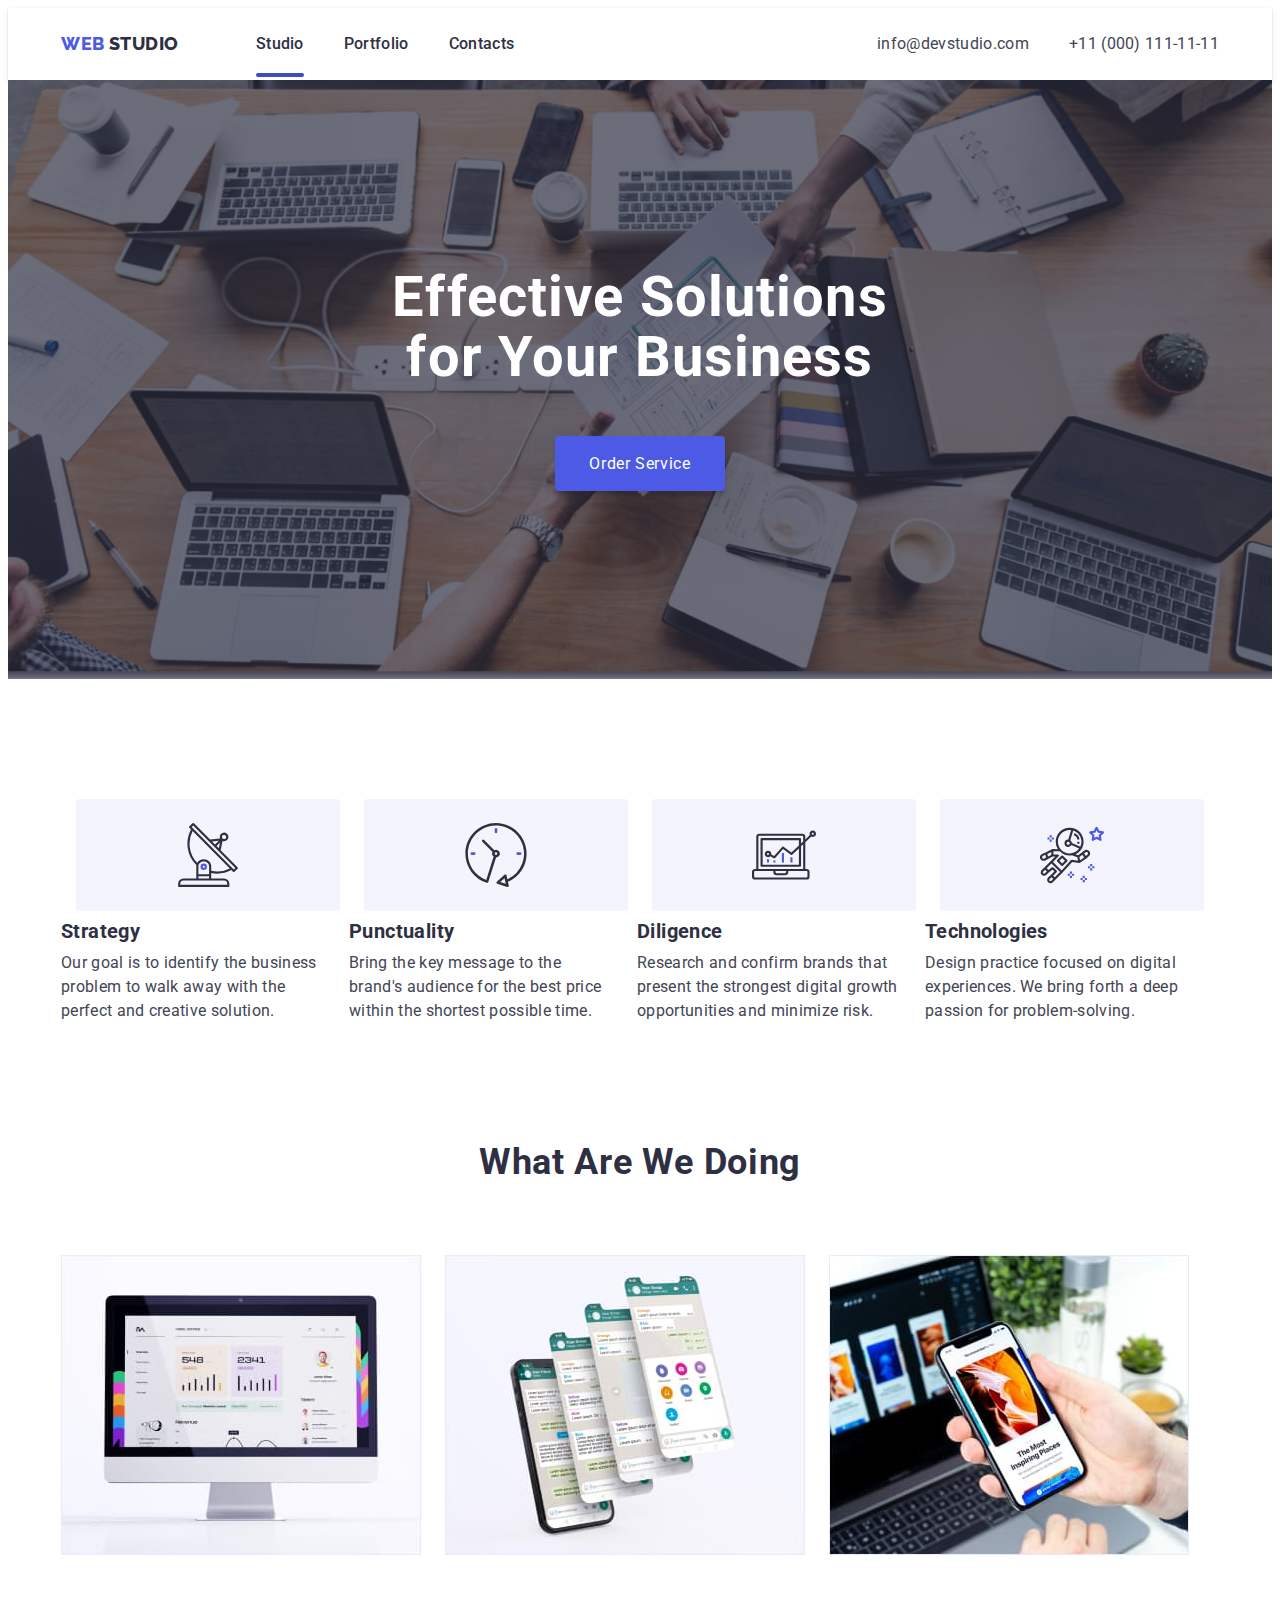
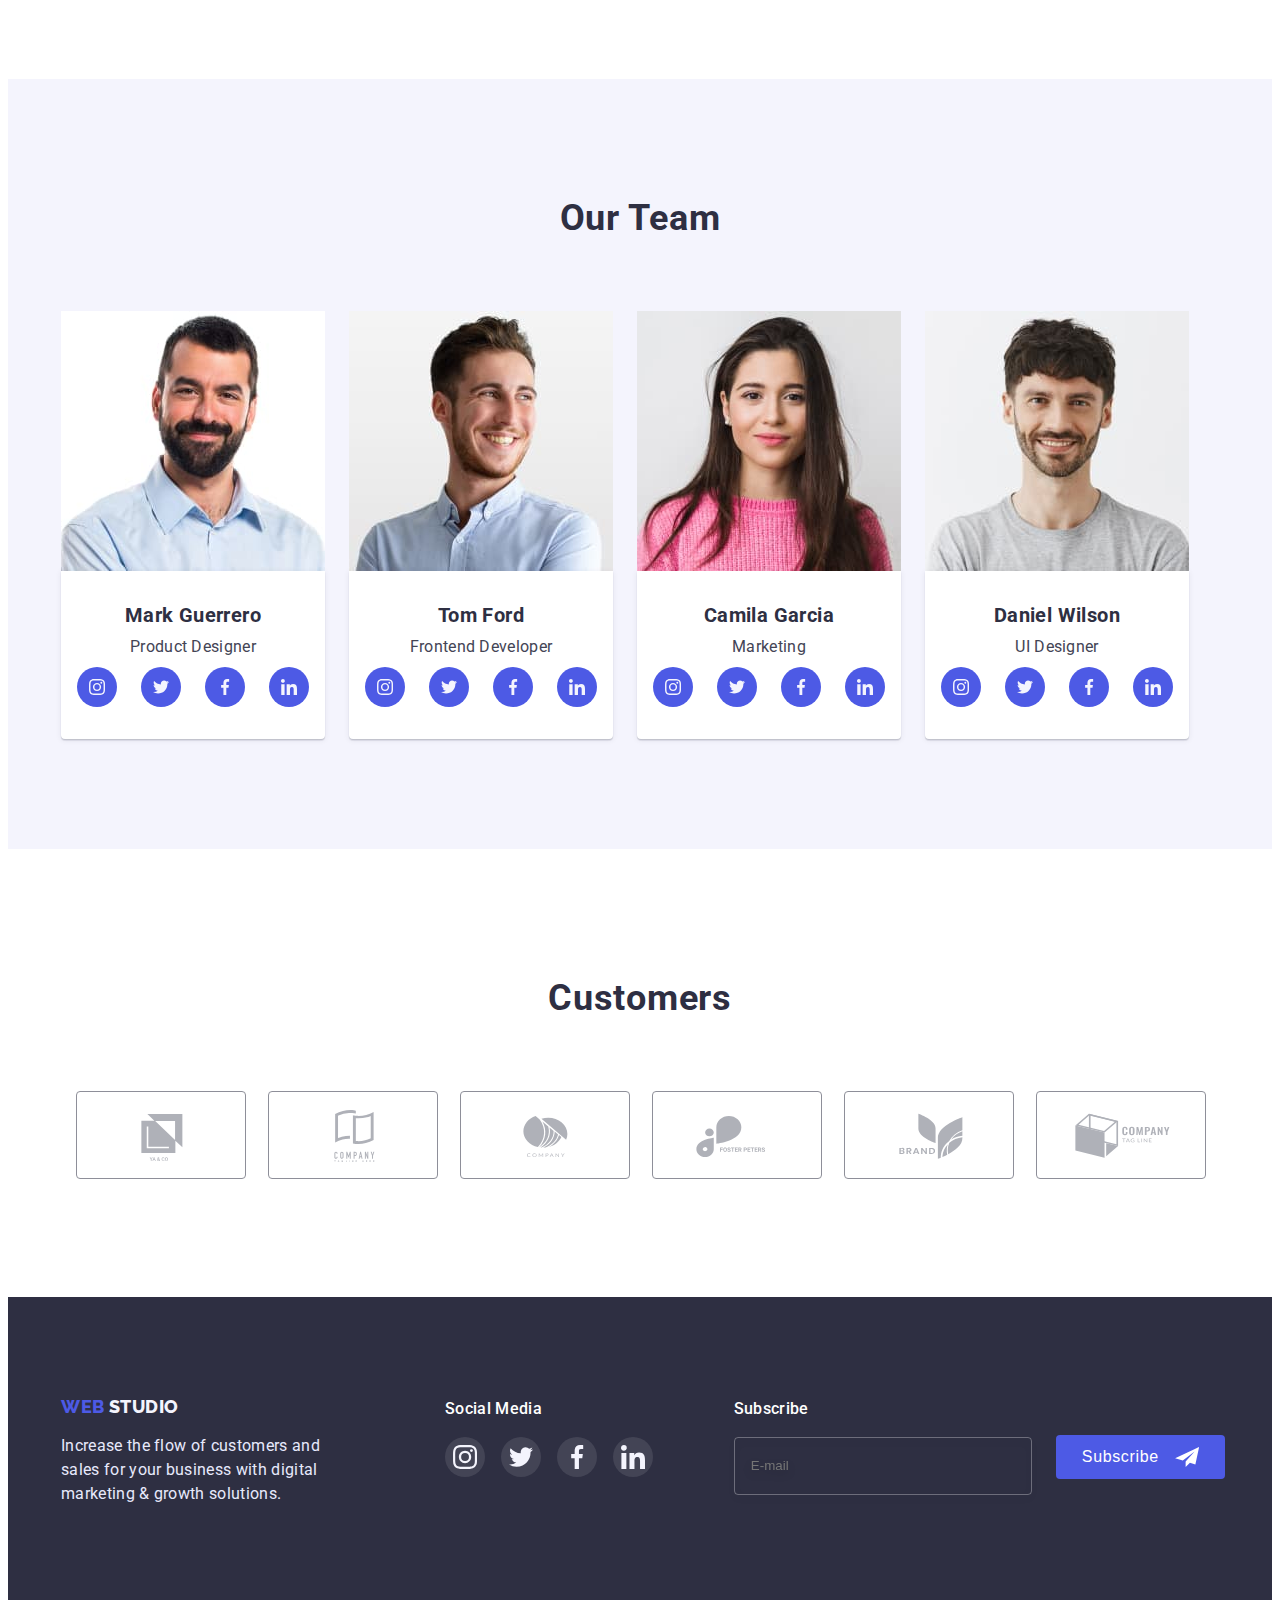
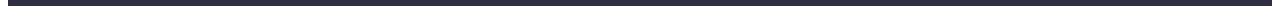
==== index.html @ cca8b46d "Push of files of previous project" ====
<!DOCTYPE html>
<html lang="en">
  <head>
    <meta charset="UTF-8" />
    <meta http-equiv="X-UA-Compatible" content="IE=edge" />
    <meta name="viewport" content="width=device-width, initial-scale=1.0" />
    <title>WebStudio</title>
    <link rel="preconnect" href="https://fonts.googleapis.com" />
    <link rel="preconnect" href="https://fonts.gstatic.com" crossorigin />
    <link
      href="https://fonts.googleapis.com/css2?family=Raleway:wght@800&family=Roboto:wght@400;500;700;900&display=swap"
      rel="stylesheet"
    />
    <link
      rel="stylesheet"
      href="https://cdnjs.cloudflare.com/ajax/libs/modern-normalize/1.1.0/modern-normalize.min.css"
      integrity="sha512-wpPYUAdjBVSE4KJnH1VR1HeZfpl1ub8YT/NKx4PuQ5NmX2tKuGu6U/JRp5y+Y8XG2tV+wKQpNHVUX03MfMFn9Q=="
      crossorigin="anonymous"
      referrerpolicy="no-referrer"
    />
    <link rel="stylesheet" href="./css/styles.css" />
  </head>

  <body>
    <!--Header-->

    <header class="header">
      <div class="container header-container">
        <a class="header-logo logo" href="./index.html">
          <span class="navigation-logo-1">Web</span>
          <span class="navigation-logo-2">Studio</span>
        </a>
        <nav class="header-list">
          <ul class="navigation">
            <li class="navigation-item">
              <a class="navigation-link link active" href="./index.html"
                >Studio</a
              >
            </li>
            <li class="navigation-item">
              <a class="navigation-link link" href="./portfolio.html"
                >Portfolio</a
              >
            </li>
            <li class="navigation-item">
              <a class="navigation-link link" href="">Contacts</a>
            </li>
          </ul>
        </nav>
        <ul class="contacts">
          <li class="contact-item">
            <a class="mail-link link" href="mailto:info@devstudio.com">
              info@devstudio.com</a
            >
          </li>
          <li class="contact-item">
            <a class="tel-link link" href="tel:+11(000)111-11-11">
              +11 (000) 111-11-11</a
            >
          </li>
        </ul>
      </div>
    </header>

    <main class="main">
      <!--Title-->

      <section class="first-section">
        <div class="container first-section-container">
          <h1 class="first-title">Effective Solutions for Your Business</h1>
          <button type="button" class="button-order" data-modal-open>
            Order Service
          </button>
        </div>
      </section>

      <!--Features-->

      <section class="second-section">
        <div class="container">
          <ul class="goals-icons-list">
            <li class="goals-icons-item">
              <span class="goals-icon-link"
                ><svg class="goals-icon" width="64" height="64">
                  <use href="./images/icons.svg#icon-antenna-1"></use></svg
              ></span>
            </li>
            <li class="goals-icons-item">
              <span class="goals-icon-link"
                ><svg class="goals-icon" width="64" height="64">
                  <use href="./images/icons.svg#icon-clock-1"></use></svg
              ></span>
            </li>
            <li class="goals-icons-item">
              <span class="goals-icon-link"
                ><svg class="goals-icon" width="64" height="64">
                  <use href="./images/icons.svg#icon-diagram-1"></use></svg
              ></span>
            </li>
            <li class="goals-icons-item">
              <span class="goals-icon-link"
                ><svg class="goals-icon" width="64" height="64">
                  <use href="./images/icons.svg#icon-astronaut-1"></use></svg
              ></span>
            </li>
          </ul>
          <ul class="goals-main-list">
            <li class="goals-items">
              <h3 class="third-title goals-title">Strategy</h3>
              <p class="features-paragraphs">
                Our goal is to identify the business problem to walk away with
                the perfect and creative solution.
              </p>
            </li>
            <li class="goals-items">
              <h3 class="third-title goals-title">Punctuality</h3>
              <p class="features-paragraphs">
                Bring the key message to the brand's audience for the best price
                within the shortest possible time.
              </p>
            </li>
            <li class="goals-items">
              <h3 class="third-title goals-title">Diligence</h3>
              <p class="features-paragraphs">
                Research and confirm brands that present the strongest digital
                growth opportunities and minimize risk.
              </p>
            </li>
            <li class="goals-items">
              <h3 class="third-title goals-title">Technologies</h3>
              <p class="features-paragraphs">
                Design practice focused on digital experiences. We bring forth a
                deep passion for problem-solving.
              </p>
            </li>
          </ul>
        </div>
      </section>

      <section class="third-section">
        <div class="container third-section-container">
          <h2 class="second-title second-title-flex">What are we doing</h2>
          <ul class="studio-services-images">
            <li class="services-images">
              <img
                src="./images/image1_main.jpg"
                alt="PC with some opened content on the screen"
                width="360"
                height="300"
              />
            </li>
            <li class="services-images">
              <img
                src="./images/image2_main.jpg"
                alt="Opened messenger on the phone, present as layers of the app"
                width="360"
                height="300"
              />
            </li>
            <li class="services-images">
              <img
                src="./images/image3_main.jpg"
                alt="Phone in the hand with the opened article"
                width="360"
                height="300"
              />
            </li>
          </ul>
        </div>
      </section>

      <!--Team Members-->

      <section class="thourth-section">
        <div class="container">
          <h2 class="second-title second-title-flex">Our Team</h2>
          <ul class="studio-members-images">
            <li class="team-member">
              <img
                src="./images/image4_main.jpg"
                alt="Mark Guerrero"
                width="264"
                height="260"
              />
              <div class="team-member-container">
                <h3 class="third-title third-title-main">Mark Guerrero</h3>
                <p class="members-paragraphs">Product Designer</p>
                <ul class="team-soc-list list">
                  <li class="team-soc-item">
                    <a
                      href="https://www.instagram.com/"
                      target="_blank"
                      class="team-soc-link link"
                    >
                      <svg class="team-soc-icon" width="16px" height="16px">
                        <use href="./images/icons.svg#icon-instagram-2"></use>
                      </svg>
                    </a>
                  </li>
                  <li class="team-soc-item">
                    <a
                      href="https://twitter.com/"
                      target="_blank"
                      class="team-soc-link link"
                    >
                      <svg class="team-soc-icon" width="16px" height="16px">
                        <use href="./images/icons.svg#icon-twitter-1"></use>
                      </svg>
                    </a>
                  </li>
                  <li class="team-soc-item">
                    <a
                      href="https://facebook.com/"
                      target="_blank"
                      class="team-soc-link link"
                    >
                      <svg class="team-soc-icon" width="16px" height="16px">
                        <use href="./images/icons.svg#icon-facebook-1"></use>
                      </svg>
                    </a>
                  </li>
                  <li class="team-soc-item">
                    <a
                      href="https://www.linkedin.com/"
                      target="_blank"
                      class="team-soc-link link"
                    >
                      <svg class="team-soc-icon" width="16px" height="16px">
                        <use href="./images/icons.svg#icon-linkedin-1"></use>
                      </svg>
                    </a>
                  </li>
                </ul>
              </div>
            </li>
            <li class="team-member">
              <img
                src="./images/image5_main.jpg"
                alt="Tom Ford"
                width="264"
                height="260"
              />
              <div class="team-member-container">
                <h3 class="third-title third-title-main">Tom Ford</h3>
                <p class="members-paragraphs">Frontend Developer</p>
                <ul class="team-soc-list list">
                  <li class="team-soc-item">
                    <a
                      href="https://www.instagram.com/"
                      target="_blank"
                      class="team-soc-link link"
                    >
                      <svg class="team-soc-icon" width="16px" height="16px">
                        <use href="./images/icons.svg#icon-instagram-2"></use>
                      </svg>
                    </a>
                  </li>
                  <li class="team-soc-item">
                    <a
                      href="https://twitter.com/"
                      target="_blank"
                      class="team-soc-link link"
                    >
                      <svg class="team-soc-icon" width="16px" height="16px">
                        <use href="./images/icons.svg#icon-twitter-1"></use>
                      </svg>
                    </a>
                  </li>
                  <li class="team-soc-item">
                    <a
                      href="https://facebook.com/"
                      target="_blank"
                      class="team-soc-link link"
                    >
                      <svg class="team-soc-icon" width="16px" height="16px">
                        <use href="./images/icons.svg#icon-facebook-1"></use>
                      </svg>
                    </a>
                  </li>
                  <li class="team-soc-item">
                    <a
                      href="https://www.linkedin.com/"
                      target="_blank"
                      class="team-soc-link link"
                    >
                      <svg class="team-soc-icon" width="16px" height="16px">
                        <use href="./images/icons.svg#icon-linkedin-1"></use>
                      </svg>
                    </a>
                  </li>
                </ul>
              </div>
            </li>
            <li class="team-member">
              <img
                src="./images/image6_main.jpg"
                alt="Camila Garcia"
                width="264"
                height="260"
              />
              <div class="team-member-container">
                <h3 class="third-title third-title-main">Camila Garcia</h3>
                <p class="members-paragraphs">Marketing</p>
                <ul class="team-soc-list list">
                  <li class="team-soc-item">
                    <a
                      href="https://www.instagram.com/"
                      target="_blank"
                      class="team-soc-link link"
                    >
                      <svg class="team-soc-icon" width="16px" height="16px">
                        <use href="./images/icons.svg#icon-instagram-2"></use>
                      </svg>
                    </a>
                  </li>
                  <li class="team-soc-item">
                    <a
                      href="https://twitter.com/"
                      target="_blank"
                      class="team-soc-link link"
                    >
                      <svg class="team-soc-icon" width="16px" height="16px">
                        <use href="./images/icons.svg#icon-twitter-1"></use>
                      </svg>
                    </a>
                  </li>
                  <li class="team-soc-item">
                    <a
                      href="https://facebook.com/"
                      target="_blank"
                      class="team-soc-link link"
                    >
                      <svg class="team-soc-icon" width="16px" height="16px">
                        <use href="./images/icons.svg#icon-facebook-1"></use>
                      </svg>
                    </a>
                  </li>
                  <li class="team-soc-item">
                    <a
                      href="https://www.linkedin.com/"
                      target="_blank"
                      class="team-soc-link link"
                    >
                      <svg class="team-soc-icon" width="16px" height="16px">
                        <use href="./images/icons.svg#icon-linkedin-1"></use>
                      </svg>
                    </a>
                  </li>
                </ul>
              </div>
            </li>
            <li class="team-member">
              <img
                src="./images/image7_main.jpg"
                alt="Daniel Wilson"
                width="264"
                height="260"
              />
              <div class="team-member-container">
                <h3 class="third-title third-title-main">Daniel Wilson</h3>
                <p class="members-paragraphs">UI Designer</p>
                <ul class="team-soc-list list">
                  <li class="team-soc-item">
                    <a
                      href="https://www.instagram.com/"
                      target="_blank"
                      rel="noopener noreferrer"
                      class="team-soc-link link"
                    >
                      <svg class="team-soc-icon" width="16" height="16">
                        <use href="./images/icons.svg#icon-instagram-2"></use>
                      </svg>
                    </a>
                  </li>
                  <li class="team-soc-item">
                    <a
                      href="https://twitter.com/"
                      target="_blank"
                      rel="noopener noreferrer"
                      class="team-soc-link link"
                    >
                      <svg class="team-soc-icon" width="16" height="16">
                        <use href="./images/icons.svg#icon-twitter-1"></use>
                      </svg>
                    </a>
                  </li>
                  <li class="team-soc-item">
                    <a
                      href="https://facebook.com/"
                      target="_blank"
                      rel="noopener noreferrer"
                      class="team-soc-link link"
                    >
                      <svg class="team-soc-icon" width="16" height="16">
                        <use href="./images/icons.svg#icon-facebook-1"></use>
                      </svg>
                    </a>
                  </li>
                  <li class="team-soc-item">
                    <a
                      href="https://www.linkedin.com/"
                      target="_blank"
                      rel="noopener noreferrer"
                      class="team-soc-link link"
                    >
                      <svg class="team-soc-icon" width="16" height="16">
                        <use href="./images/icons.svg#icon-linkedin-1"></use>
                      </svg>
                    </a>
                  </li>
                </ul>
              </div>
            </li>
          </ul>
        </div>
      </section>

      <!-- Customers-->

      <section class="fifth-section">
        <div class="container">
          <h2 class="second-title second-title-flex">Customers</h2>
          <ul class="customers-list list">
            <li class="customers-item">
              <a href="" class="customers-link">
                <svg class="customers-icon" width="104" height="56">
                  <use href="./images/icons.svg#icon-company-logo1"></use>
                </svg>
              </a>
            </li>
            <li class="customers-item">
              <a href="" class="customers-link">
                <svg class="customers-icon" width="104" height="56">
                  <use href="./images/icons.svg#icon-company-logo2"></use></svg
              ></a>
            </li>
            <li class="customers-item">
              <a href="" class="customers-link">
                <svg class="customers-icon" width="104" height="56">
                  <use href="./images/icons.svg#icon-company-logo3"></use></svg
              ></a>
            </li>
            <li class="customers-item">
              <a href="" class="customers-link">
                <svg class="customers-icon" width="104" height="56">
                  <use href="./images/icons.svg#icon-company-logo4"></use></svg
              ></a>
            </li>
            <li class="customers-item">
              <a href="" class="customers-link">
                <svg class="customers-icon" width="104" height="56">
                  <use href="./images/icons.svg#icon-company-logo5"></use></svg
              ></a>
            </li>
            <li class="customers-item">
              <a href="" class="customers-link">
                <svg class="customers-icon" width="104" height="56">
                  <use href="./images/icons.svg#icon-company-logo6"></use></svg
              ></a>
            </li>
          </ul>
        </div>
      </section>
    </main>

    <!-- Footer-->

    <footer class="footer">
      <div class="container wrap-footer">
        <div class="footer-container-1">
          <a class="footer-logo logo" href="./index.html">
            <span class="footer-logo-1">Web</span>
            <span class="footer-logo-2">Studio</span>
          </a>
          <p class="footer-paragraph-1">
            Increase the flow of customers and sales for your business with
            digital marketing & growth solutions.
          </p>
        </div>
        <div class="footer-container-2 wrap-footer">
          <p class="footer-paragraph-2">Social&nbsp;Media</p>
          <ul class="footer-soc-list">
            <li class="footer-soc-item">
              <a
                href="https://www.instagram.com/"
                target="_blank"
                rel="noopener noreferrer"
                class="footer-link"
              >
                <svg class="footer-icon" width="24" height="24">
                  <use href="./images/icons.svg#icon-instagram-2"></use>
                </svg>
              </a>
            </li>
            <li class="footer-soc-item">
              <a
                href="https://twitter.com/"
                target="_blank"
                rel="noopener noreferrer"
                class="footer-link"
              >
                <svg class="footer-icon" width="24" height="24">
                  <use href="./images/icons.svg#icon-twitter-1"></use>
                </svg>
              </a>
            </li>
            <li class="footer-soc-item">
              <a
                href="https://facebook.com/"
                target="_blank"
                rel="noopener noreferrer"
                class="footer-link"
              >
                <svg class="footer-icon" width="24" height="24">
                  <use href="./images/icons.svg#icon-facebook-1"></use>
                </svg>
              </a>
            </li>
            <li class="footer-soc-item">
              <a
                href="https://www.linkedin.com/"
                target="_blank"
                rel="noopener noreferrer"
                class="footer-link"
              >
                <svg class="footer-icon" width="24" height="24">
                  <use href="./images/icons.svg#icon-linkedin-1"></use>
                </svg>
              </a>
            </li>
          </ul>
        </div>

        <div class="footer-3-wrapper">
          <form class="footer-form">
            <div class="footer-container-3">
              <p class="footer-paragraph-3">Subscribe</p>
              <input
                type="email"
                name="footer-user-mail"
                class="footer-input"
                id="footer-user-email"
                placeholder="E-mail"
                required
              />
            </div>
            <button
              type="submit"
              value="footer-user-email"
              class="footer-button"
            >
              <svg class="fotter-button-icon" width="24" height="20">
                <use href="./images/icons.svg#icon-footer-sent-icon"></use>
              </svg>
              Subscribe
            </button>
          </form>
        </div>
      </div>
    </footer>

    <!-- Modal for Order Service-->

    <div class="backdrop is-hidden" data-modal>
      <div class="main-modal">
        <button type="button" class="main-modal-close" data-modal-close>
          <svg class="modal-svg" width="8" height="8">
            <use href="./images/icons.svg#icon-modal-close"></use>
          </svg>
        </button>
        <form class="modal-form">
          <p class="modal-title">
            Leave your contacts and we will call you back
          </p>

          <div class="modal-field">
            <label for="user-name" class="text-input">Name</label>
            <div class="input-wrap">
              <input
                type="text"
                name="user-name"
                class="modal-input"
                id="user-name"
                required
              />
              <svg class="input-icon" width="12" height="12">
                <use href="./images/icons.svg#icon-modal-name"></use>
              </svg>
            </div>
          </div>

          <div class="modal-field">
            <label for="user-phone" class="text-input">Phone</label>
            <div class="input-wrap">
              <input
                type="tel"
                name="user-phone"
                class="modal-input"
                id="user-phone"
                required
              />
              <svg class="input-icon" width="13" height="13">
                <use href="./images/icons.svg#icon-modal-tel"></use>
              </svg>
            </div>
          </div>

          <div class="modal-field">
            <label for="user-email" class="text-input">Email</label>
            <div class="input-wrap">
              <input
                type="email"
                name="user-email"
                class="modal-input"
                id="user-email"
                required
              />
              <svg class="input-icon" width="15" height="12">
                <use href="./images/icons.svg#icon-modal-mail"></use>
              </svg>
            </div>
          </div>

          <div class="modal-field">
            <label for="user-comment" class="text-input">Comment</label>
            <textarea
              class="textarea-input"
              placeholder="Text input"
              id="user-comment"
            ></textarea>
          </div>

          <div class="modal-field-checkbox">
            <input
              type="checkbox"
              name="policy-checkbox"
              class="modal-checkbox"
              id="user-checkbox"
              value="true"
            />
            <label for="user-checkbox" class="checkbox-input"
              ><span class="visual-checkbox">
                <svg class="privacy-checkbox" width="10" height="8">
                  <use href="./images/icons.svg#icon-modal-checkbox"></use>
                </svg>
              </span>
              I accept the terms and conditions of the&nbsp;
              <a href="" class="modal-privacy-policy">Privacy Policy</a></label
            >
          </div>

          <div class="modal-field">
            <button type="submit" class="modal-button">Send</button>
          </div>
        </form>
      </div>
    </div>

    <script src="./js/modal.js"></script>
  </body>
</html>
---- css/styles.css ----
:root {
  --white-color: #fff;
  --body-color: #2e2f42;
  --logo-color-1: #4d5ae5;
  --mail-and-tel-color: #434455;
}
p,
h1,
h2,
h2,
h4,
h5,
h6 {
  margin: 0;
}
ul,
ol,
li {
  margin: 0;
  padding-left: 0;
  list-style-type: none;
}
body {
  font-family: 'Roboto', sans-serif;
  color: var(--body-color);
}

.container {
  width: 1158px;
  padding-left: 15px;
  padding-right: 15px;
  margin: 0 auto;
}

/* Main Page */

.header {
  background: var(--white-color);
  padding-top: 24px;
  padding-bottom: 24px;
  box-shadow: 0px 2px 1px rgba(46, 47, 66, 0.08),
    0px 1px 1px rgba(46, 47, 66, 0.16), 0px 1px 6px rgba(46, 47, 66, 0.08);
}
.header-container {
  display: flex;
  align-items: center;
}
.header-list {
  display: flex;
  margin-right: auto;
}
.navigation {
  display: flex;
  gap: 40px;
}
.contacts {
  display: flex;
  gap: 40px;
}
.header-logo {
  margin-right: 77px;
}
.navigation-logo-1 {
  font-family: 'Raleway';
  font-weight: 800;
  font-size: 18px;
  line-height: 1.33;
  letter-spacing: 0.03em;
  text-transform: uppercase;
  color: var(--logo-color-1);
}
.navigation-logo-2 {
  font-family: 'Raleway';
  font-weight: 800;
  font-size: 18px;
  line-height: 1.33;
  letter-spacing: 0.03em;
  text-transform: uppercase;
  color: var(--body-color);
}
.navigation-item {
  font-weight: 500;
  font-size: 16px;
  line-height: 1.5;
  letter-spacing: 0.02em;
}
.navigation-link {
  color: var(--body-color);
  position: relative;
  transition: 250ms cubic-bezier(0.4, 0, 0.2, 1);
}
.contact-item {
  font-size: 16px;
  line-height: 1.5;
  letter-spacing: 0.02em;
}
.mail-link,
.tel-link {
  color: var(--mail-and-tel-color);
  transition: 250ms cubic-bezier(0.4, 0, 0.2, 1);
}
.navigation-item .navigation-link:focus,
.navigation-item .navigation-link:hover,
.contact-item .mail-link:focus,
.contact-item .mail-link:hover,
.contact-item .tel-link:focus,
.contact-item .tel-link:hover {
  color: var(--logo-color-1);
}
.navigation-link.active::after {
  content: '';
  position: absolute;
  width: 100%;
  height: 4px;
  background-color: #404bbf;
  border-radius: 2px;
  left: 0;
  bottom: -24px;
}
.logo,
.link {
  text-decoration: none;
}
.first-section {
  background: var(--body-color);
  padding-top: 188px;
  padding-bottom: 188px;
  background-image: linear-gradient(
      rgba(46, 47, 66, 0.7),
      rgba(46, 47, 66, 0.7)
    ),
    url(../images/img_main_bg.jpg);
  background-repeat: no-repeat;
  background-position: center;
  background-size: cover;
}
.first-section-container {
  display: flex;
  align-items: center;
  flex-direction: column;
  text-align: center;
}
.first-title {
  font-size: 56px;
  line-height: 1.07;
  letter-spacing: 0.02em;
  color: var(--white-color);
  width: 550px;
  margin-bottom: 48px;
}
.button-order {
  font-family: 'Roboto', sans-serif;
  font-size: 16px;
  line-height: 1.19;
  letter-spacing: 0.04em;
  color: var(--white-color);
  background: var(--logo-color-1);
  border-radius: 4px;
  box-shadow: 0px 4px 4px rgba(0, 0, 0, 0.15);
  border-color: transparent;
  cursor: pointer;
  padding: 16px 32px;
  transition: 250ms cubic-bezier(0.4, 0, 0.2, 1);
}
.button-order:focus,
.button-order:hover {
  background: #404bbf;
  border-radius: 4px;
}
.goals-main-list {
  display: flex;
  align-items: flex-start;
  padding: 0px;
  gap: 24px;
}
.third-title {
  font-size: 20px;
  line-height: 1.2;
  letter-spacing: 0.02em;
  color: var(--body-color);
}
.features-paragraphs,
.members-paragraphs {
  font-size: 16px;
  line-height: 1.5;
  letter-spacing: 0.02em;
  color: var(--mail-and-tel-color);
}
.second-section {
  padding-top: 120px;
  padding-bottom: 120px;
}
.second-title {
  font-size: 36px;
  line-height: 1.11;
  letter-spacing: 0.02em;
  text-transform: capitalize;
}
.goals-icons-list {
  display: flex;
  gap: 24px;
  justify-content: center;
  align-items: center;
  margin-bottom: 8px;
}
.goals-icons-item {
  width: 264px;
  height: 112px;
}
.goals-icon-link {
  width: 100%;
  height: 100%;
  display: flex;
  align-items: center;
  justify-content: center;
  background-color: #f4f4fd;
  border-radius: 4px;
}
.goals-title {
  margin: auto;
  margin-bottom: 8px;
}
.features-paragraphs {
  width: 264px;
}
.third-section {
  padding-bottom: 120px;
}
.studio-services-images {
  display: flex;
  gap: 24px;
  margin-top: 72px;
}
.thourth-section {
  background: #f4f4fd;
  padding-top: 120px;
  padding-bottom: 110px;
}
.second-title-flex {
  display: flex;
  justify-content: center;
  margin-bottom: 72px;
}
.team-member {
  display: flex;
  flex-direction: column;
  justify-content: center;
  align-items: center;
}
.third-title-main {
  margin: auto;
  margin-top: 32px;
  margin-bottom: 8px;
}
.members-paragraphs {
  margin-bottom: 8px;
}
.team-member-container {
  background: #ffffff;
  box-shadow: 0px 1px 6px rgba(46, 47, 66, 0.08),
    0px 1px 1px rgba(46, 47, 66, 0.16), 0px 2px 1px rgba(46, 47, 66, 0.08);
  border-radius: 0px 0px 4px 4px;
  width: 264px;
  display: flex;
  flex-direction: column;
  justify-content: center;
  align-items: center;
}
.studio-members-images {
  display: flex;
  gap: 24px;
}
.team-soc-list {
  display: flex;
  justify-content: center;
  gap: 24px;
  margin-bottom: 32px;
}
.team-soc-item {
  width: 40px;
  height: 40px;
}
.team-soc-link {
  width: 100%;
  height: 100%;
  background-color: var(--logo-color-1);
  border-radius: 50%;
  display: flex;
  align-items: center;
  justify-content: center;
  transition: 250ms cubic-bezier(0.4, 0, 0.2, 1);
}
.team-soc-icon {
  fill: #f4f4fd;
}
.team-soc-link:hover,
.team-soc-link:focus {
  background-color: #404bbf;
}
.fifth-section {
  padding-top: 130px;
  padding-bottom: 120px;
}
.customers-list {
  display: flex;
  justify-content: center;
  align-items: center;
  gap: 24px;
}
.customers-item {
  width: 168px;
  height: 86px;
}
.customers-link {
  width: 100%;
  height: 100%;
  display: flex;
  align-items: center;
  justify-content: center;
  border: 1px solid #8e8f99;
  border-radius: 4px;
  transition: 250ms cubic-bezier(0.4, 0, 0.2, 1);
}
.customers-icon {
  fill: #afb1b8;
  transition: 250ms cubic-bezier(0.4, 0, 0.2, 1);
}
.customers-link:hover,
.customers-link:focus {
  border-color: #404bbf;
}
.customers-link:hover .customers-icon,
.customers-link:focus .customers-icon {
  fill: #404bbf;
}
.footer {
  background: var(--body-color);
  padding-top: 100px;
  padding-bottom: 100px;
}
.footer-logo-1 {
  font-family: 'Raleway';
  font-weight: 800;
  font-size: 18px;
  line-height: 1.16;
  letter-spacing: 0.03em;
  text-transform: uppercase;
  color: #4d5ae5;
  width: 44px;
}
.footer-logo-2 {
  font-family: 'Raleway';
  font-weight: 800;
  font-size: 18px;
  line-height: 1.16;
  letter-spacing: 0.03em;
  text-transform: uppercase;
  color: #f4f4fd;
  width: 71px;
}
.footer-paragraph-1 {
  font-size: 16px;
  line-height: 1.5;
  letter-spacing: 0.02em;
  color: #e7e9fc;
  width: 264px;
  margin-top: 16px;
}
.footer-paragraph-2 {
  font-weight: 500;
  font-size: 16px;
  line-height: 1.5;
  letter-spacing: 0.02em;
  color: #ffffff;
  margin-left: 120px;
}
.wrap-footer {
  display: flex;
}
.footer-container-2 {
  display: flex;
  flex-direction: column;
  align-items: baseline;
}
.footer-soc-list {
  margin-top: 16px;
  display: flex;
  justify-content: center;
  align-items: center;
  gap: 16px;
}
.footer-soc-item {
  width: 40px;
  height: 40px;
}
.footer-link {
  width: 100%;
  height: 100%;
  border-radius: 50%;
  background-color: rgba(255, 255, 255, 0.1);
  display: flex;
  align-items: center;
  justify-content: center;
  transition: 250ms cubic-bezier(0.4, 0, 0.2, 1);
}
.footer-icon {
  fill: #f4f4fd;
}
.footer-link:hover,
.footer-link:focus {
  background-color: #31d0aa;
}

/* Portfolio */

.portfolio {
  padding-top: 96px;
  padding-bottom: 120px;
}
.visually-hidden {
  position: absolute;
  width: 1px;
  height: 1px;
  margin: -1px;
  border: 0;
  padding: 0;

  white-space: nowrap;
  clip-path: inset(100%);
  clip: rect(0 0 0 0);
  overflow: hidden;
}
.filter-button {
  font-family: 'Roboto', sans-serif;
  font-weight: 600;
  font-size: 16px;
  line-height: 1.5;
  letter-spacing: 0.04em;
  color: #4d5ae5;
  background: #f4f4fd;
  border: 1px solid #e7e9fc;
  border-radius: 4px;
  cursor: pointer;
  padding: 12px 24px;
  transition: 250ms cubic-bezier(0.4, 0, 0.2, 1);
}
.porfolio-top-buttons {
  display: flex;
  gap: 24px;
  justify-content: center;
  margin-bottom: 72px;
}
.filter-button:hover,
.filter-button:focus {
  color: var(--white-color);
  background: #4d5ae5;
  box-shadow: 0px 3px 1px rgba(0, 0, 0, 0.1), 0px 2px 1px rgba(0, 0, 0, 0.08),
    0px 2px 2px rgba(0, 0, 0, 0.12);
  border-radius: 4px;
  border-color: transparent;
}
.second-title-portfolio {
  font-style: normal;
  font-weight: 600;
  font-size: 20px;
  line-height: 1.2;
  letter-spacing: 0.02em;
  color: var(--body-color);
  margin-bottom: 8px;
}
.portfolio-paragraph {
  font-size: 16px;
  line-height: 1.5;
  letter-spacing: 0.02em;
  color: #434455;
}
.portfolio-list {
  display: flex;
  flex-wrap: wrap;
  justify-content: space-between;
  row-gap: 48px;
}
.portfolio-examples {
  display: flex;
  flex-wrap: nowrap;
  flex-direction: column;
  column-gap: 24px;
}
.portfolio-examples:hover,
.portfolio-examples:focus {
  box-shadow: 0px 1px 6px rgba(46, 47, 66, 0.08),
    0px 1px 1px rgba(46, 47, 66, 0.16), 0px 2px 1px rgba(46, 47, 66, 0.08);
}
.portfolio-images-text {
  background: #ffffff;
  border: 1px solid #e7e9fc;
  padding-top: 32px;
  padding-bottom: 32px;
  padding-left: 16px;
}

.portfolio-thumbnail {
  margin: 0;
  padding: 0;
  position: relative;
  overflow: hidden;
}
.visually-overlay-paragraph {
  position: absolute;
  overflow: hidden;
  top: 0;
  left: 0;
  width: 100%;
  height: 100%;
  font-size: 16px;
  line-height: calc(24 / 16);
  letter-spacing: 0.02em;
  color: #f4f4fd;
  padding-top: 40px;
  padding-left: 32px;
  padding-right: 32px;
  background-color: var(--logo-color-1);
  transform: translateY(100%);
  transition: transform 250ms cubic-bezier(0.4, 0, 0.2, 1);
}
.portfolio-examples:focus .visually-overlay-paragraph,
.portfolio-examples:hover .visually-overlay-paragraph {
  transform: translate(0%);
}

.backdrop {
  position: fixed;
  top: 0;
  width: 100%;
  height: 100%;
  background-color: rgba(46, 47, 66, 0.4);
  transition: opacity 200ms linear, visibility 200ms linear;
}
.main-modal {
  position: absolute;
  top: 50%;
  left: 50%;
  transform: translate(-50%, -50%);
  width: 408px;
  min-height: 584px;
  background-color: #fcfcfc;
  border-radius: 4px;
  transform: translate(-50%, -50%) scaleY(1);
  transition: 200ms linear;
}
.backdrop.is-hidden .main-modal {
  transform: translate(-50%, -50%) scaleY(0);
}
.main-modal-close {
  position: absolute;
  top: 24px;
  right: 24px;
  background-color: #e7e9fc;
  border: 1px solid rgba(0, 0, 0, 0.1);
  border-radius: 50%;
  cursor: pointer;
  fill: #000;
  transition: 250ms cubic-bezier(0.4, 0, 0.2, 1);
}
.is-hidden {
  opacity: 0;
  visibility: hidden;
  pointer-events: none;
}
.main-modal-close:hover,
.main-modal-close:focus {
  background-color: #404bbf;
  fill: var(--white-color);
}

.modal-title {
  font-weight: 500;
  font-size: 16px;
  line-height: calc(24 / 16);
  letter-spacing: 0.02em;
  color: #2e2f42;
  text-align: center;
  margin-top: 72px;
  margin-left: 24px;
  margin-right: 24px;
  margin-bottom: 16px;
}
.text-input {
  font-size: 12px;
  line-height: calc(16 / 12);
  letter-spacing: 0.04em;
  color: #8e8f99;
  padding-left: 24px;
}
.input-wrap {
  position: relative;
}
.modal-input {
  width: 360px;
  height: 40px;
  border: 1px solid rgba(33, 33, 33, 0.2);
  border-radius: 4px;
  background-color: transparent;
  margin-top: 4px;
  margin-bottom: 8px;
  margin-left: 24px;
  padding-left: 38px;
  outline: transparent;
  transition: 250ms cubic-bezier(0.4, 0, 0.2, 1);
}

.modal-input:focus {
  border: 1px solid #4d5ae5;
}
.input-icon {
  fill: #2e2f42;
  position: absolute;
  left: 43px;
  top: 45%;
  transform: translateY(-50%);
}
.modal-input:focus + .input-icon {
  fill: #4d5ae5;
}
.textarea-input {
  width: 360px;
  height: 120px;
}
.textarea-input {
  resize: none;
  border: 1px solid rgba(33, 33, 33, 0.2);
  padding: 8px 16px;
  border-radius: 4px;
  margin-left: 24px;
  margin-right: 24px;
  margin-top: 4px;
  font-size: 12px;
  line-height: calc(16 / 12);
  letter-spacing: 0.04em;
  background-color: transparent;
  outline: transparent;
  transition: 250ms cubic-bezier(0.4, 0, 0.2, 1);
}
.textarea-input:focus {
  border: 1px solid #4d5ae5;
}
.textarea-input::placeholder {
  font-size: 12px;
  line-height: calc(16 / 12);
  letter-spacing: 0.04em;
  color: rgba(117, 117, 117, 0.5);
}
.modal-field-checkbox {
  margin-left: 24px;
}
.input-icon {
  fill: #2e2f42;
  position: absolute;
  left: 43px;
  top: 45%;
  transform: translateY(-50%);
}
.modal-checkbox {
  appearance: none;
}
.visual-checkbox {
  display: flex;
  width: 16px;
  height: 16px;
  border: 1.25px solid #2e2f42;
  border-radius: 2px;
  align-items: center;
  justify-content: center;
  margin-right: 8px;
  fill: transparent;
  transition: 250ms cubic-bezier(0.4, 0, 0.2, 1);
}
.checkbox-input {
  display: block;
  display: flex;
  align-items: center;
  font-size: 12px;
  line-height: calc(16 / 12);
  letter-spacing: 0.04em;
  color: #757575;
}
.modal-checkbox:checked + .checkbox-input span {
  background-color: #404bbf;
  fill: #f4f4fd;
}
.modal-privacy-policy {
  font-size: 12px;
  line-height: calc(16 / 12);
  letter-spacing: 0.04em;
  color: #4d5ae5;
  text-decoration: underline;
  text-decoration-skip-ink: none;
}
.modal-button {
  width: 169px;
  height: 56px;
  font-family: 'Roboto', sans-serif;
  font-size: 16px;
  line-height: calc(24 / 16);
  letter-spacing: 0.04em;
  color: var(--white-color);
  background: var(--logo-color-1);
  box-shadow: 0px 4px 4px rgba(0, 0, 0, 0.15);
  border-radius: 4px;
  border-color: transparent;
  cursor: pointer;
  padding: 16px 32px;
  margin-bottom: 24px;
  margin-left: 119px;
  margin-right: 120px;
  margin-top: 24px;
  transition: 250ms cubic-bezier(0.4, 0, 0.2, 1);
}
.modal-button:hover,
.modal-button:focus {
  background: #404bbf;
}
.modal-field-checkbox {
  margin-left: 24px;
}
.footer-container-3 {
  margin-left: 192px;
}
.footer-paragraph-3 {
  font-weight: 500;
  font-size: 16px;
  line-height: calc(24 / 16);
  letter-spacing: 0.02em;
  color: var(--white-color);
  margin-bottom: 16px;
}
.footer-form {
  display: flex;
}
.footer-input {
  width: 264px;
  height: 40px;
  border: 1px solid rgba(255, 255, 255, 0.3);
  filter: drop-shadow(0px 4px 4px rgba(0, 0, 0, 0.15));
  color: var(--white-color);
  border-radius: 4px;
  background-color: transparent;
  outline: none;
  padding: 8px 16px;
}
.footer-3-wrapper {
  display: flex;
}
.footer-button {
  position: relative;
  margin-left: 24px;
  background-color: #4d5ae5;
  border-radius: 4px;
  font-weight: 500;
  font-size: 16px;
  line-height: calc(24 / 16);
  letter-spacing: 0.04em;
  color: var(--white-color);
  padding-left: 24px;
  padding-right: 64px;
  padding-top: 8px;
  padding-bottom: 8px;
  margin-top: 38px;
  border-color: transparent;
  cursor: pointer;
  transition: 250ms cubic-bezier(0.4, 0, 0.2, 1);
  display: flex;
  align-self: start;
  align-items: center;
}
.fotter-button-icon {
  fill: var(--white-color);
  position: absolute;
  left: 0;
  margin-left: 117px;
}
.footer-button:hover,
.footer-button:focus {
  background-color: #404bbf;
}
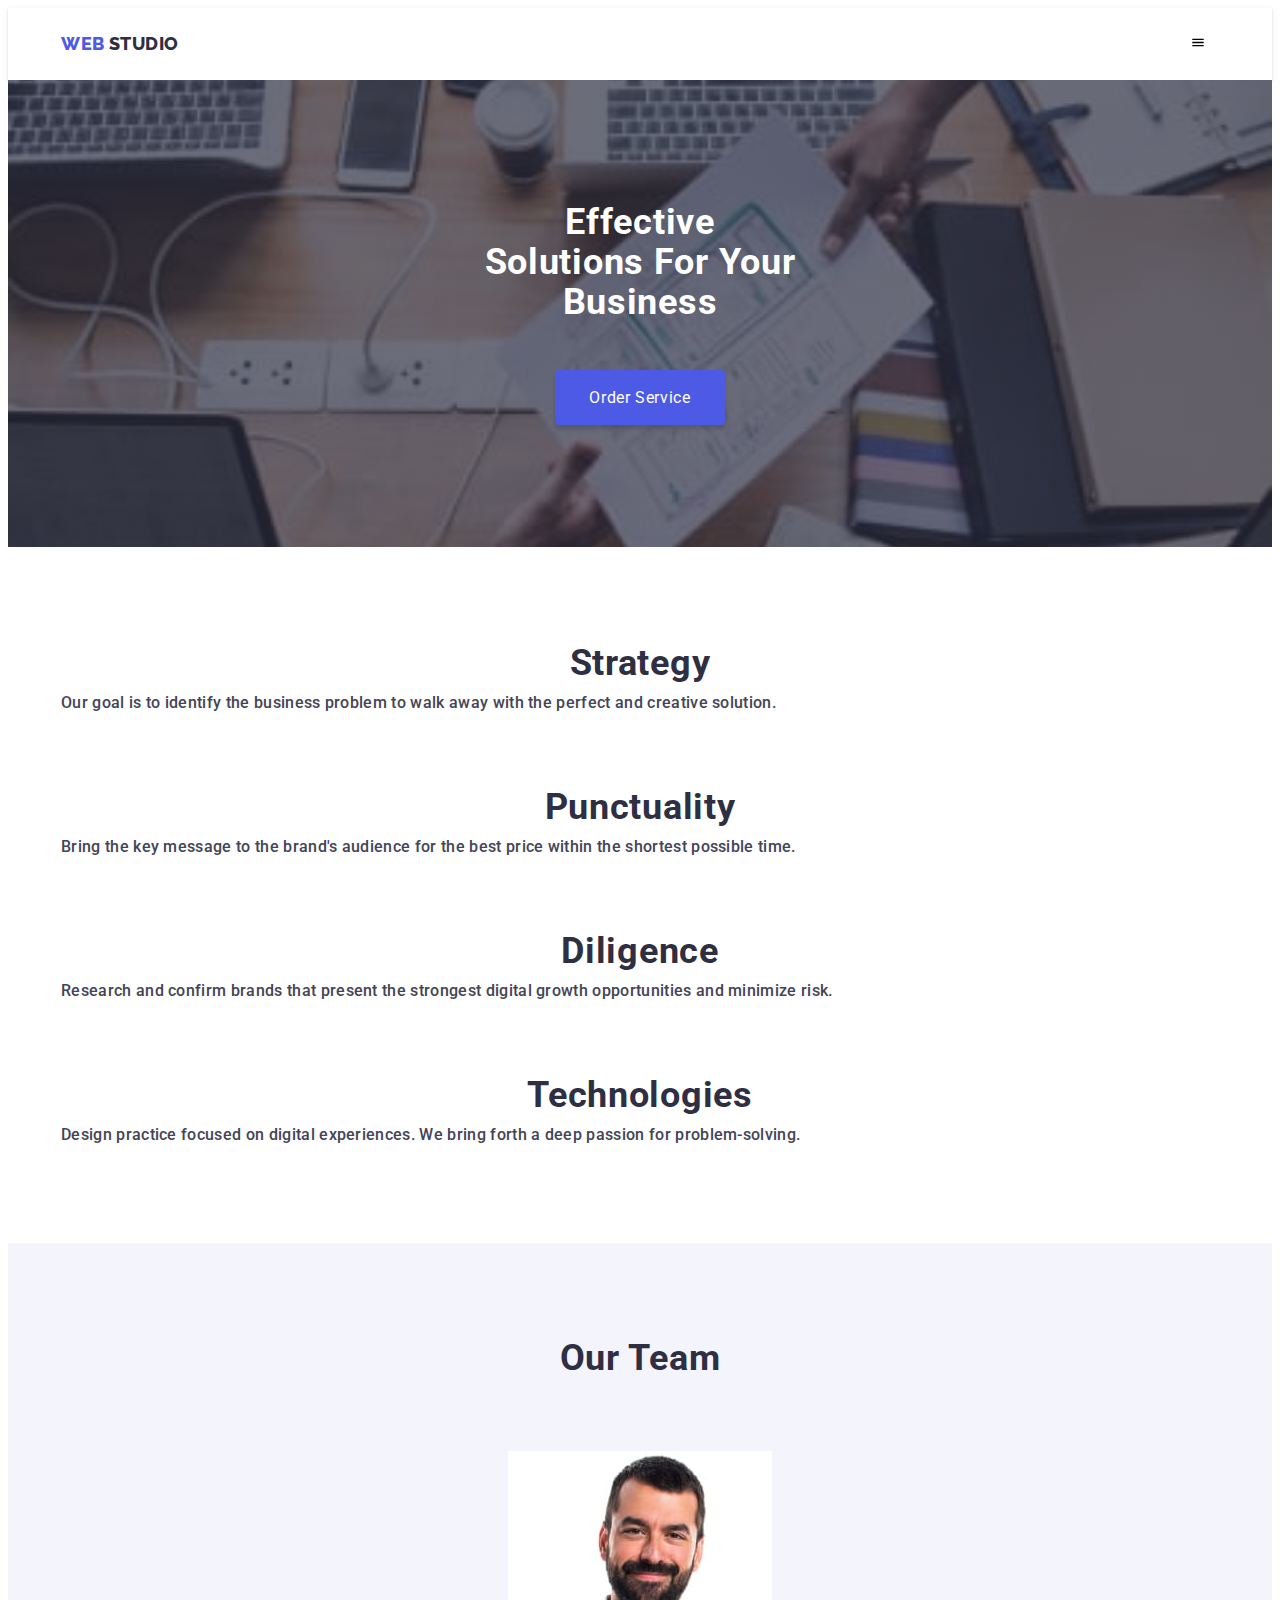
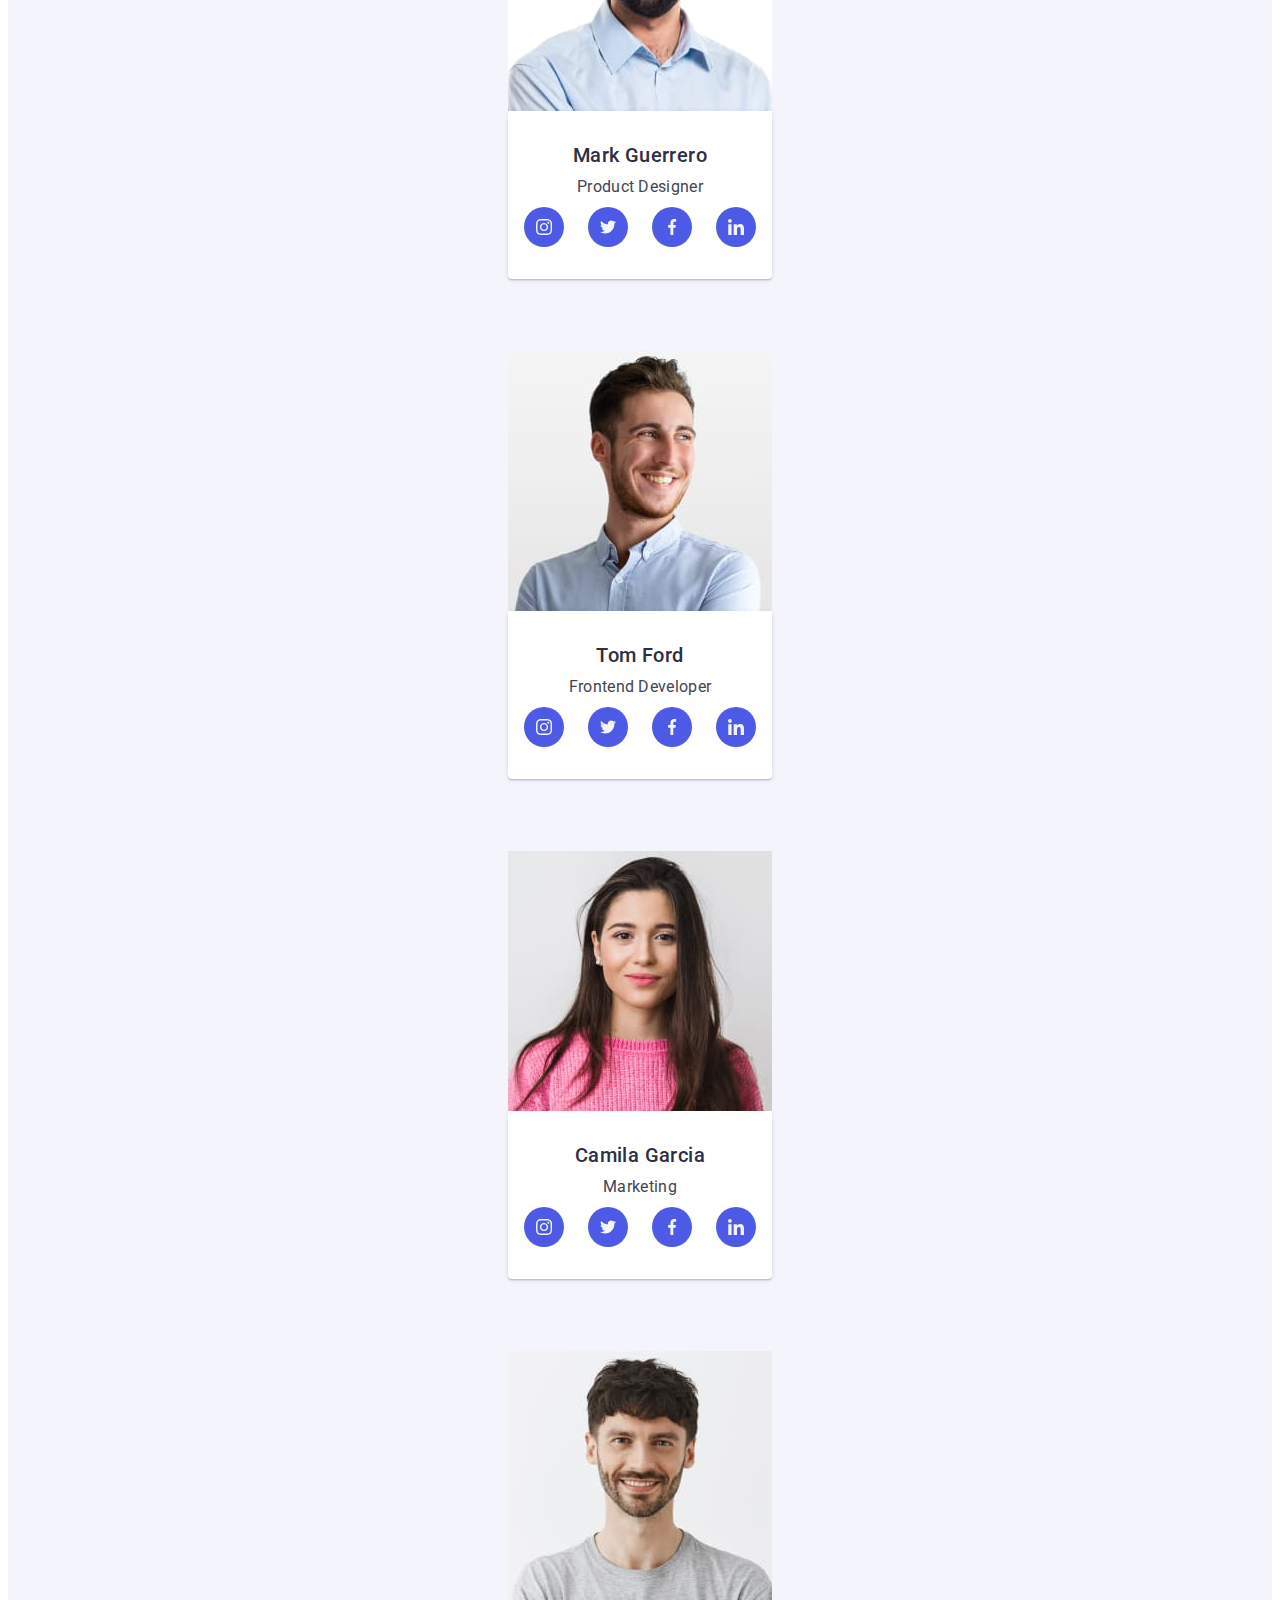
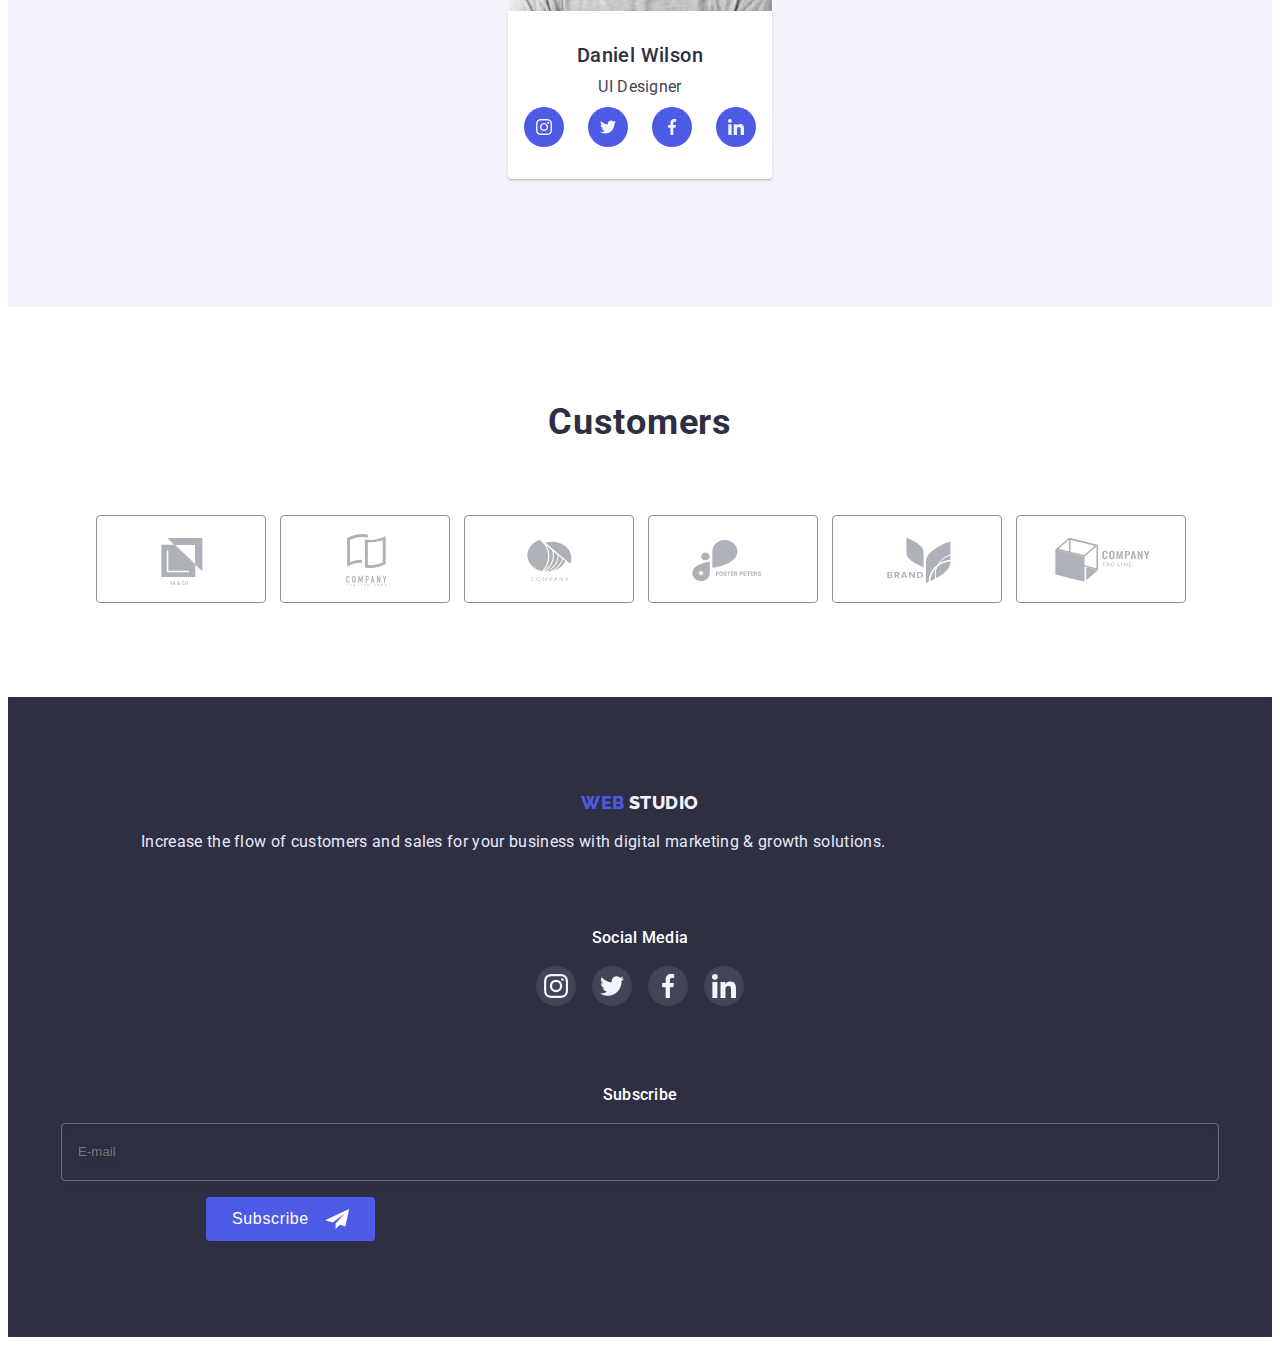
==== commit b1a19f10: "push of mobile vers" ====
--- a/index.html
+++ b/index.html
@@ -46,6 +46,12 @@
               <a class="navigation-link link" href="">Contacts</a>
             </li>
           </ul>
+          <button class="header-menu-open-button" type="button" menu-modal-open>
+            <svg class="menu-open-icon" width="30" height="19">
+              >
+              <use href="./images/icons.svg#icon-menu-open-btn"></use>
+            </svg>
+          </button>
         </nav>
         <ul class="contacts">
           <li class="contact-item">
@@ -60,6 +66,86 @@
           </li>
         </ul>
       </div>
+      <div class="mobile-menu" menu-modal>
+        <div class="container mobile-menu-container">
+          <button class="menu-close-button" type="button" menu-modal-close>
+            <svg class="menu-close" width="8" height="8">
+              <use href="./images/icons.svg#icon-modal-close"></use>
+            </svg>
+          </button>
+          <ul class="navigation-menu-list">
+            <li class="menu-list-item">
+              <a class="navigation-menu-link" href="./index.html">Studio</a>
+            </li>
+            <li class="menu-list-item">
+              <a class="navigation-menu-link" href="./portfolio.html"
+                >Portfolio</a
+              >
+            </li>
+            <li class="menu-list-item">
+              <span class="menu-contacts-span">Contacts</span>
+            </li>
+          </ul>
+          <ul class="contacts-menu-list">
+            <li class="contacts-list-item">
+              <a class="menu-tel-link" href="tel:+11(000)111-11-11">
+                +11 (000) 111-11-11</a
+              >
+            </li>
+            <li class="contacts-list-item">
+              <a class="menu-mail-link" href="mailto:info@devstudio.com">
+                info@devstudio.com</a
+              >
+            </li>
+          </ul>
+          <ul class="menu-soc">
+            <li class="menu-soc-item">
+              <a
+                href="https://www.instagram.com/"
+                target="_blank"
+                class="menu-soc-link"
+              >
+                <svg class="menu-soc-icon" width="24" height="24">
+                  <use href="./images/icons.svg#icon-instagram-2"></use>
+                </svg>
+              </a>
+            </li>
+            <li class="menu-soc-item">
+              <a
+                href="https://twitter.com/"
+                target="_blank"
+                class="menu-soc-link"
+              >
+                <svg class="menu-soc-icon" width="24" height="24">
+                  <use href="./images/icons.svg#icon-twitter-1"></use>
+                </svg>
+              </a>
+            </li>
+            <li class="menu-soc-item">
+              <a
+                href="https://facebook.com/"
+                target="_blank"
+                class="menu-soc-link"
+              >
+                <svg class="menu-soc-icon" width="24" height="24">
+                  <use href="./images/icons.svg#icon-facebook-1"></use>
+                </svg>
+              </a>
+            </li>
+            <li class="menu-soc-item">
+              <a
+                href="https://www.linkedin.com/"
+                target="_blank"
+                class="menu-soc-link"
+              >
+                <svg class="menu-soc-icon" width="24" height="24">
+                  <use href="./images/icons.svg#icon-linkedin-1"></use>
+                </svg>
+              </a>
+            </li>
+          </ul>
+        </div>
+      </div>
     </header>
 
     <main class="main">
@@ -143,6 +229,10 @@
           <ul class="studio-services-images">
             <li class="services-images">
               <img
+                srcset="
+                  ./images/image1_main.jpg    1x,
+                  ./images/image1_main@2x.jpg 2x
+                "
                 src="./images/image1_main.jpg"
                 alt="PC with some opened content on the screen"
                 width="360"
@@ -151,6 +241,10 @@
             </li>
             <li class="services-images">
               <img
+                srcset="
+                  ./images/image2_main.jpg    1x,
+                  ./images/image2_main@2x.jpg 2x
+                "
                 src="./images/image2_main.jpg"
                 alt="Opened messenger on the phone, present as layers of the app"
                 width="360"
@@ -159,6 +253,10 @@
             </li>
             <li class="services-images">
               <img
+                srcset="
+                  ./images/image3_main.jpg    1x,
+                  ./images/image3_main@2x.jpg 2x
+                "
                 src="./images/image3_main.jpg"
                 alt="Phone in the hand with the opened article"
                 width="360"
@@ -177,6 +275,10 @@
           <ul class="studio-members-images">
             <li class="team-member">
               <img
+                srcset="
+                  ./images/image4_main.jpg    1x,
+                  ./images/image4_main@2x.jpg 2x
+                "
                 src="./images/image4_main.jpg"
                 alt="Mark Guerrero"
                 width="264"
@@ -235,6 +337,10 @@
             </li>
             <li class="team-member">
               <img
+                srcset="
+                  ./images/image5_main.jpg    1x,
+                  ./images/image5_main@2x.jpg 2x
+                "
                 src="./images/image5_main.jpg"
                 alt="Tom Ford"
                 width="264"
@@ -293,6 +399,10 @@
             </li>
             <li class="team-member">
               <img
+                srcset="
+                  ./images/image6_main.jpg    1x,
+                  ./images/image6_main@2x.jpg 2x
+                "
                 src="./images/image6_main.jpg"
                 alt="Camila Garcia"
                 width="264"
@@ -351,6 +461,10 @@
             </li>
             <li class="team-member">
               <img
+                srcset="
+                  ./images/image7_main.jpg    1x,
+                  ./images/image7_main@2x.jpg 2x
+                "
                 src="./images/image7_main.jpg"
                 alt="Daniel Wilson"
                 width="264"
@@ -657,5 +771,6 @@
     </div>
 
     <script src="./js/modal.js"></script>
+    <script src="./js/mobile-menu.js"></script>
   </body>
 </html>
--- a/css/styles.css
+++ b/css/styles.css
@@ -24,12 +24,10 @@
   font-family: 'Roboto', sans-serif;
   color: var(--body-color);
 }
-
 .container {
-  width: 1158px;
-  padding-left: 15px;
-  padding-right: 15px;
-  margin: 0 auto;
+  width: auto;
+  padding-left: 16px;
+  padding-right: 16px;
 }
 
 /* Main Page */
@@ -41,24 +39,9 @@
   box-shadow: 0px 2px 1px rgba(46, 47, 66, 0.08),
     0px 1px 1px rgba(46, 47, 66, 0.16), 0px 1px 6px rgba(46, 47, 66, 0.08);
 }
-.header-container {
-  display: flex;
-  align-items: center;
-}
-.header-list {
-  display: flex;
-  margin-right: auto;
-}
-.navigation {
-  display: flex;
-  gap: 40px;
-}
+.navigation,
 .contacts {
-  display: flex;
-  gap: 40px;
-}
-.header-logo {
-  margin-right: 77px;
+  display: none;
 }
 .navigation-logo-1 {
   font-family: 'Raleway';
@@ -78,7 +61,11 @@
   text-transform: uppercase;
   color: var(--body-color);
 }
-.navigation-item {
+.header-container {
+  display: flex;
+  justify-content: space-between;
+}
+.header-list .navigation-item {
   font-weight: 500;
   font-size: 16px;
   line-height: 1.5;
@@ -107,33 +94,49 @@
 .contact-item .tel-link:hover {
   color: var(--logo-color-1);
 }
-.navigation-link.active::after {
-  content: '';
-  position: absolute;
-  width: 100%;
-  height: 4px;
-  background-color: #404bbf;
-  border-radius: 2px;
-  left: 0;
-  bottom: -24px;
-}
 .logo,
 .link {
   text-decoration: none;
 }
 .first-section {
   background: var(--body-color);
-  padding-top: 188px;
-  padding-bottom: 188px;
+  padding-top: 122px;
+  padding-bottom: 122px;
   background-image: linear-gradient(
       rgba(46, 47, 66, 0.7),
       rgba(46, 47, 66, 0.7)
     ),
-    url(../images/img_main_bg.jpg);
+    url(../images/img_main_bg-mob.jpg);
   background-repeat: no-repeat;
   background-position: center;
   background-size: cover;
 }
+@media screen and (min-device-pixel-ratio: 2),
+  (-webkit-min-device-pixel-ratio: 2),
+  (-o-min-device-pixel-ratio: 2/1),
+  (min-resolution: 192dpi),
+  (min-resolution: 2dppx) {
+  .first-section {
+    background-image: -webkit-gradient(
+        linear,
+        left top,
+        left bottom,
+        from(rgba(46, 47, 66, 0.7)),
+        to(rgba(46, 47, 66, 0.7))
+      ),
+      url(../images/img-main-bg-mob@2x.jpg);
+    background-image: -o-linear-gradient(
+        rgba(46, 47, 66, 0.7),
+        rgba(46, 47, 66, 0.7)
+      ),
+      url(../images/img-main-bg-mob@2x.jpg);
+    background-image: linear-gradient(
+        rgba(46, 47, 66, 0.7),
+        rgba(46, 47, 66, 0.7)
+      ),
+      url(../images/img-main-bg-mob@2x.jpg);
+  }
+}
 .first-section-container {
   display: flex;
   align-items: center;
@@ -141,11 +144,13 @@
   text-align: center;
 }
 .first-title {
-  font-size: 56px;
-  line-height: 1.07;
-  letter-spacing: 0.02em;
+  width: 318px;
+  font-weight: 700;
+  font-size: 36px;
+  line-height: calc(40 / 36);
+  letter-spacing: 0.02em;
+  text-transform: capitalize;
   color: var(--white-color);
-  width: 550px;
   margin-bottom: 48px;
 }
 .button-order {
@@ -162,21 +167,135 @@
   padding: 16px 32px;
   transition: 250ms cubic-bezier(0.4, 0, 0.2, 1);
 }
+
+/*---------------MOBILE-MENU----------------*/
+.mobile-menu {
+  position: fixed;
+  width: 100%;
+  height: 100%;
+  z-index: 1000;
+  top: 0;
+  left: 0;
+  background-color: #fff;
+  opacity: 0;
+  visibility: hidden;
+  pointer-events: none;
+  transition: 250ms cubic-bezier(0.4, 0, 0.2, 1);
+}
+.mobile-menu.is-open {
+  opacity: 1;
+  visibility: visible;
+  pointer-events: auto;
+}
+.header-menu-open-button {
+  fill: #000;
+  border: transparent;
+  background-color: transparent;
+}
+.mobile-menu-container {
+  position: relative;
+  padding-left: 24px;
+  padding-right: 24px;
+  padding-top: 40px;
+}
+.menu-close-button {
+  position: absolute;
+  left: 90%;
+
+  background-color: #e7e9fc;
+  border: 1px solid rgba(0, 0, 0, 0.1);
+  border-radius: 50%;
+  cursor: pointer;
+  fill: #000;
+}
+.navigation-menu-list {
+  display: flex;
+  flex-direction: column;
+  align-items: flex-start;
+  padding-top: 40px;
+  gap: 40px;
+  margin-bottom: 284px;
+}
+.navigation-menu-link {
+  font-weight: 700;
+  font-size: 36px;
+  line-height: calc(40 / 36);
+  letter-spacing: 0.02em;
+  text-transform: capitalize;
+  color: #2e2f42;
+  text-decoration-line: none;
+}
+.menu-contacts-span {
+  font-weight: 700;
+  font-size: 36px;
+  line-height: calc(40 / 36);
+  letter-spacing: 0.02em;
+  text-transform: capitalize;
+  text-decoration-line: none;
+  color: #404bbf;
+}
+.contacts-menu-list {
+  display: flex;
+  flex-direction: column;
+  gap: 40px;
+}
+.menu-tel-link {
+  font-weight: 600;
+  font-size: 36px;
+  line-height: calc(40 / 36);
+  text-transform: capitalize;
+  color: #4d5ae5;
+  text-decoration-line: none;
+}
+.menu-mail-link {
+  font-weight: 500;
+  font-size: 20px;
+  line-height: calc(24 / 20);
+  letter-spacing: 0.02em;
+  color: #434455;
+  text-decoration-line: none;
+}
+.menu-soc {
+  margin-top: 48px;
+  display: flex;
+  flex-direction: row;
+  gap: 56px;
+}
+.menu-soc-item {
+  width: 40px;
+  height: 40px;
+}
+.menu-soc-link {
+  width: 100%;
+  height: 100%;
+  background-color: var(--logo-color-1);
+  border-radius: 50%;
+  display: flex;
+  align-items: center;
+  justify-content: center;
+  transition: 250ms cubic-bezier(0.4, 0, 0.2, 1);
+}
+.menu-soc-icon {
+  fill: #f4f4fd;
+}
+/*---------------------------------*/
 .button-order:focus,
 .button-order:hover {
   background: #404bbf;
   border-radius: 4px;
 }
+.goals-icons-list {
+  display: none;
+}
 .goals-main-list {
-  display: flex;
-  align-items: flex-start;
-  padding: 0px;
-  gap: 24px;
+  width: 100%;
+}
+.goals-item:not(:last-child) {
+  margin-bottom: 72px;
 }
 .third-title {
-  font-size: 20px;
-  line-height: 1.2;
-  letter-spacing: 0.02em;
+  display: flex;
+  justify-content: center;
   color: var(--body-color);
 }
 .features-paragraphs,
@@ -186,9 +305,19 @@
   letter-spacing: 0.02em;
   color: var(--mail-and-tel-color);
 }
+.features-paragraphs {
+  font-weight: 500;
+  font-size: 16px;
+  line-height: calc(24 / 16);
+  letter-spacing: 0.02em;
+  width: 100%;
+}
+.goals-items:not(:last-child) {
+  margin-bottom: 72px;
+}
 .second-section {
-  padding-top: 120px;
-  padding-bottom: 120px;
+  padding-top: 96px;
+  padding-bottom: 96px;
 }
 .second-title {
   font-size: 36px;
@@ -196,45 +325,22 @@
   letter-spacing: 0.02em;
   text-transform: capitalize;
 }
-.goals-icons-list {
-  display: flex;
-  gap: 24px;
-  justify-content: center;
-  align-items: center;
-  margin-bottom: 8px;
-}
-.goals-icons-item {
-  width: 264px;
-  height: 112px;
-}
-.goals-icon-link {
-  width: 100%;
-  height: 100%;
-  display: flex;
-  align-items: center;
-  justify-content: center;
-  background-color: #f4f4fd;
-  border-radius: 4px;
-}
 .goals-title {
   margin: auto;
   margin-bottom: 8px;
-}
-.features-paragraphs {
-  width: 264px;
+  font-weight: 700;
+  font-size: 36px;
+  line-height: calc(40 / 36);
+  letter-spacing: 0.02em;
+  text-transform: capitalize;
 }
 .third-section {
-  padding-bottom: 120px;
-}
-.studio-services-images {
-  display: flex;
-  gap: 24px;
-  margin-top: 72px;
+  display: none;
 }
 .thourth-section {
   background: #f4f4fd;
-  padding-top: 120px;
-  padding-bottom: 110px;
+  padding-top: 96px;
+  padding-bottom: 128px;
 }
 .second-title-flex {
   display: flex;
@@ -246,11 +352,16 @@
   flex-direction: column;
   justify-content: center;
   align-items: center;
+  transition: 250ms cubic-bezier(0.4, 0, 0.2, 1);
 }
 .third-title-main {
   margin: auto;
   margin-top: 32px;
   margin-bottom: 8px;
+  font-weight: 500;
+  font-size: 20px;
+  line-height: calc(24 / 20);
+  letter-spacing: 0.02em;
 }
 .members-paragraphs {
   margin-bottom: 8px;
@@ -266,9 +377,15 @@
   justify-content: center;
   align-items: center;
 }
+.team-member:hover,
+.team-member:focus {
+  filter: drop-shadow(0px 4px 4px rgba(0, 0, 0, 0.25))
+    drop-shadow(0px 4px 4px rgba(0, 0, 0, 0.25));
+}
 .studio-members-images {
   display: flex;
-  gap: 24px;
+  flex-direction: column;
+  gap: 72px;
 }
 .team-soc-list {
   display: flex;
@@ -298,14 +415,14 @@
   background-color: #404bbf;
 }
 .fifth-section {
-  padding-top: 130px;
-  padding-bottom: 120px;
+  padding-top: 96px;
+  padding-bottom: 96px;
 }
 .customers-list {
   display: flex;
-  justify-content: center;
-  align-items: center;
-  gap: 24px;
+  flex-wrap: wrap;
+  justify-content: center;
+  gap: 72px 16px;
 }
 .customers-item {
   width: 168px;
@@ -335,8 +452,13 @@
 }
 .footer {
   background: var(--body-color);
-  padding-top: 100px;
-  padding-bottom: 100px;
+  padding-top: 96px;
+  padding-bottom: 96px;
+}
+.footer-container-1 {
+  display: flex;
+  flex-wrap: wrap;
+  justify-content: center;
 }
 .footer-logo-1 {
   font-family: 'Raleway';
@@ -359,28 +481,24 @@
   width: 71px;
 }
 .footer-paragraph-1 {
+  margin-top: 16px;
+  margin-bottom: 72px;
+  padding-left: 80px;
+  padding-right: 80px;
+  width: 100%;
   font-size: 16px;
   line-height: 1.5;
   letter-spacing: 0.02em;
   color: #e7e9fc;
-  width: 264px;
-  margin-top: 16px;
 }
 .footer-paragraph-2 {
+  display: flex;
   font-weight: 500;
   font-size: 16px;
   line-height: 1.5;
   letter-spacing: 0.02em;
   color: #ffffff;
-  margin-left: 120px;
-}
-.wrap-footer {
-  display: flex;
-}
-.footer-container-2 {
-  display: flex;
-  flex-direction: column;
-  align-items: baseline;
+  justify-content: center;
 }
 .footer-soc-list {
   margin-top: 16px;
@@ -409,6 +527,67 @@
 .footer-link:hover,
 .footer-link:focus {
   background-color: #31d0aa;
+}
+.footer-container-3 {
+  margin-top: 77px;
+  display: flex;
+  gap: 16px;
+  flex-wrap: wrap;
+  justify-content: center;
+}
+.footer-paragraph-3 {
+  font-weight: 500;
+  font-size: 16px;
+  line-height: calc(24 / 16);
+  letter-spacing: 0.02em;
+  color: var(--white-color);
+}
+.footer-form {
+  display: flex;
+  flex-direction: column;
+}
+.footer-input {
+  width: 100%;
+  height: 40px;
+  border: 1px solid rgba(255, 255, 255, 0.3);
+  filter: drop-shadow(0px 4px 4px rgba(0, 0, 0, 0.15));
+  color: var(--white-color);
+  border-radius: 4px;
+  background-color: transparent;
+  outline: none;
+  padding: 8px 16px;
+}
+.footer-button {
+  margin-top: 16px;
+  position: relative;
+  background-color: #4d5ae5;
+  border-radius: 4px;
+  font-weight: 500;
+  font-size: 16px;
+  line-height: calc(24 / 16);
+  letter-spacing: 0.04em;
+  color: var(--white-color);
+  padding-left: 24px;
+  padding-right: 64px;
+  padding-top: 8px;
+  padding-bottom: 8px;
+  border-color: transparent;
+  cursor: pointer;
+  transition: 250ms cubic-bezier(0.4, 0, 0.2, 1);
+  display: flex;
+  align-self: start;
+  align-items: center;
+  margin-left: 145px;
+}
+.fotter-button-icon {
+  fill: var(--white-color);
+  position: absolute;
+  left: 0;
+  margin-left: 117px;
+}
+.footer-button:hover,
+.footer-button:focus {
+  background-color: #404bbf;
 }
 
 /* Portfolio */
@@ -528,6 +707,8 @@
   transform: translate(0%);
 }
 
+/*----------MODAL-------------*/
+
 .backdrop {
   position: fixed;
   top: 0;
@@ -541,8 +722,8 @@
   top: 50%;
   left: 50%;
   transform: translate(-50%, -50%);
-  width: 408px;
-  min-height: 584px;
+  width: 392px;
+  min-height: 586px;
   background-color: #fcfcfc;
   border-radius: 4px;
   transform: translate(-50%, -50%) scaleY(1);
@@ -723,63 +904,102 @@
 .modal-field-checkbox {
   margin-left: 24px;
 }
-.footer-container-3 {
-  margin-left: 192px;
-}
-.footer-paragraph-3 {
-  font-weight: 500;
-  font-size: 16px;
-  line-height: calc(24 / 16);
-  letter-spacing: 0.02em;
-  color: var(--white-color);
-  margin-bottom: 16px;
-}
-.footer-form {
-  display: flex;
-}
-.footer-input {
-  width: 264px;
-  height: 40px;
-  border: 1px solid rgba(255, 255, 255, 0.3);
-  filter: drop-shadow(0px 4px 4px rgba(0, 0, 0, 0.15));
-  color: var(--white-color);
-  border-radius: 4px;
-  background-color: transparent;
-  outline: none;
-  padding: 8px 16px;
-}
-.footer-3-wrapper {
-  display: flex;
-}
-.footer-button {
-  position: relative;
-  margin-left: 24px;
-  background-color: #4d5ae5;
-  border-radius: 4px;
-  font-weight: 500;
-  font-size: 16px;
-  line-height: calc(24 / 16);
-  letter-spacing: 0.04em;
-  color: var(--white-color);
-  padding-left: 24px;
-  padding-right: 64px;
-  padding-top: 8px;
-  padding-bottom: 8px;
-  margin-top: 38px;
-  border-color: transparent;
-  cursor: pointer;
-  transition: 250ms cubic-bezier(0.4, 0, 0.2, 1);
-  display: flex;
-  align-self: start;
-  align-items: center;
-}
-.fotter-button-icon {
-  fill: var(--white-color);
-  position: absolute;
-  left: 0;
-  margin-left: 117px;
-}
-.footer-button:hover,
-.footer-button:focus {
-  background-color: #404bbf;
-}
+/*--------------MEDIA----------------*/
+
+@media screen and (min-width: 480px) and (max-width: 767px) {
+  .container {
+    width: 480px;
+    padding-right: 16px;
+    padding-left: 16px;
+    margin: 0 auto;
+  }
+  .first-section {
+    background: var(--body-color);
+    padding-top: 188px;
+    padding-bottom: 188px;
+    background-image: linear-gradient(
+        rgba(46, 47, 66, 0.7),
+        rgba(46, 47, 66, 0.7)
+      ),
+      url(../images/img_main_bg-mob.jpg);
+    background-repeat: no-repeat;
+    background-position: center;
+    background-size: cover;
+  }
+}
+
+@media screen and (min-width: 768px) and (max-width: 1199px) {
+  .container {
+    width: 768px;
+    margin: 0 auto;
+  }
+  .header-container {
+    display: flex;
+    align-items: center;
+  }
+  .header-list {
+    display: flex;
+    margin-right: auto;
+  }
+  .navigation {
+    display: flex;
+    gap: 40px;
+  }
+  .contacts {
+    display: flex;
+    gap: 4px;
+    flex-direction: column;
+  }
+  .header-logo {
+    margin-right: 77px;
+  }
+  .navigation-link.active::after {
+    content: '';
+    position: absolute;
+    width: 100%;
+    height: 4px;
+    background-color: #404bbf;
+    border-radius: 2px;
+    left: 0;
+    bottom: -24px;
+  }
+  .first-section {
+    background: var(--body-color);
+    background-image: linear-gradient(
+        rgba(46, 47, 66, 0.7),
+        rgba(46, 47, 66, 0.7)
+      ),
+      url(../images/img_main_bg-tab.jpg);
+    background-repeat: no-repeat;
+    background-position: center;
+    background-size: cover;
+  }
+  .goals-main-list {
+    column-count: 2;
+    gap: 72px;
+  }
+  .goals-item {
+    margin: 0;
+  }
+  .studio-members-images {
+    display: flex;
+    gap: 24px;
+    column-count: 2;
+    flex-wrap: wrap;
+    justify-content: center;
+    align-content: flex-start;
+    flex-direction: row;
+  }
+  .studio-members-images > .container {
+    width: 584px;
+  }
+  .customers-list {
+    gap: 72px 24px;
+  }
+}
+@media screen and (min-width: 1200px) {
+  .container {
+    width: 1158px;
+    margin: 0 auto;
+  }
+}
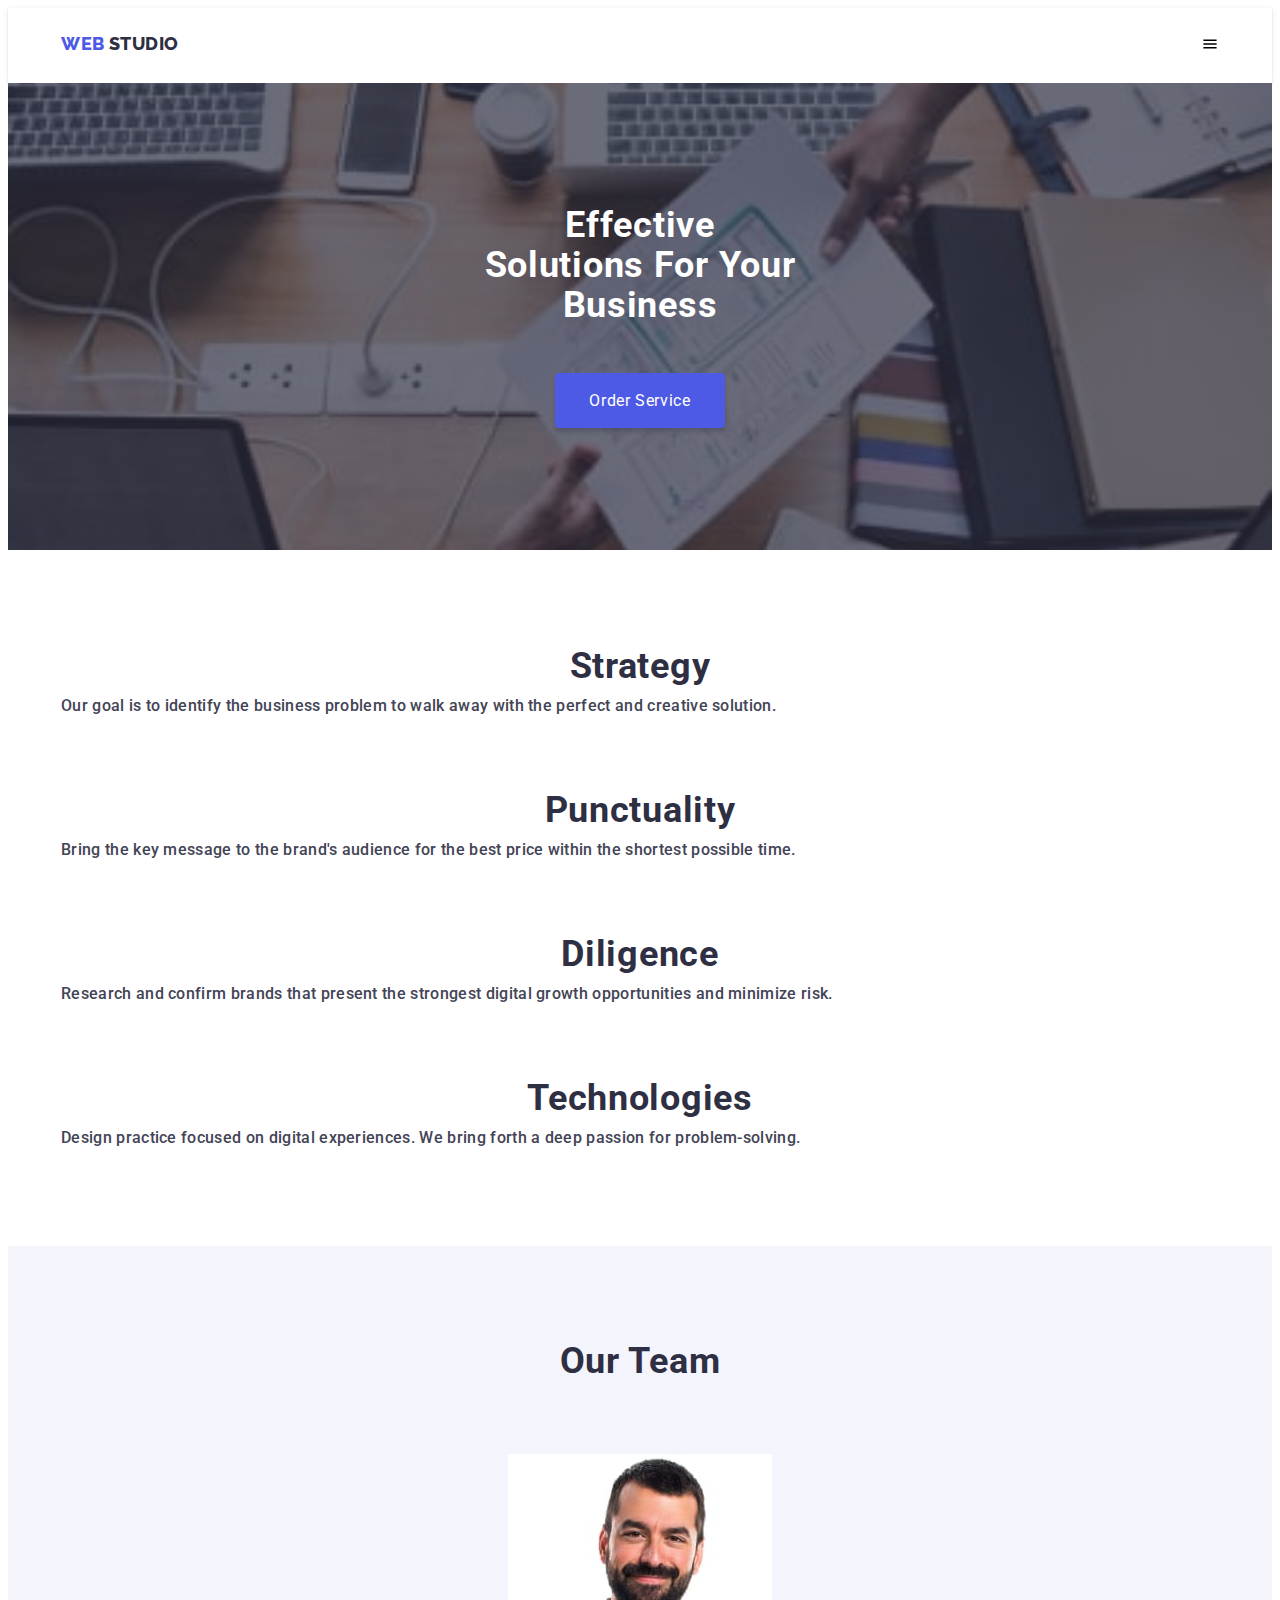
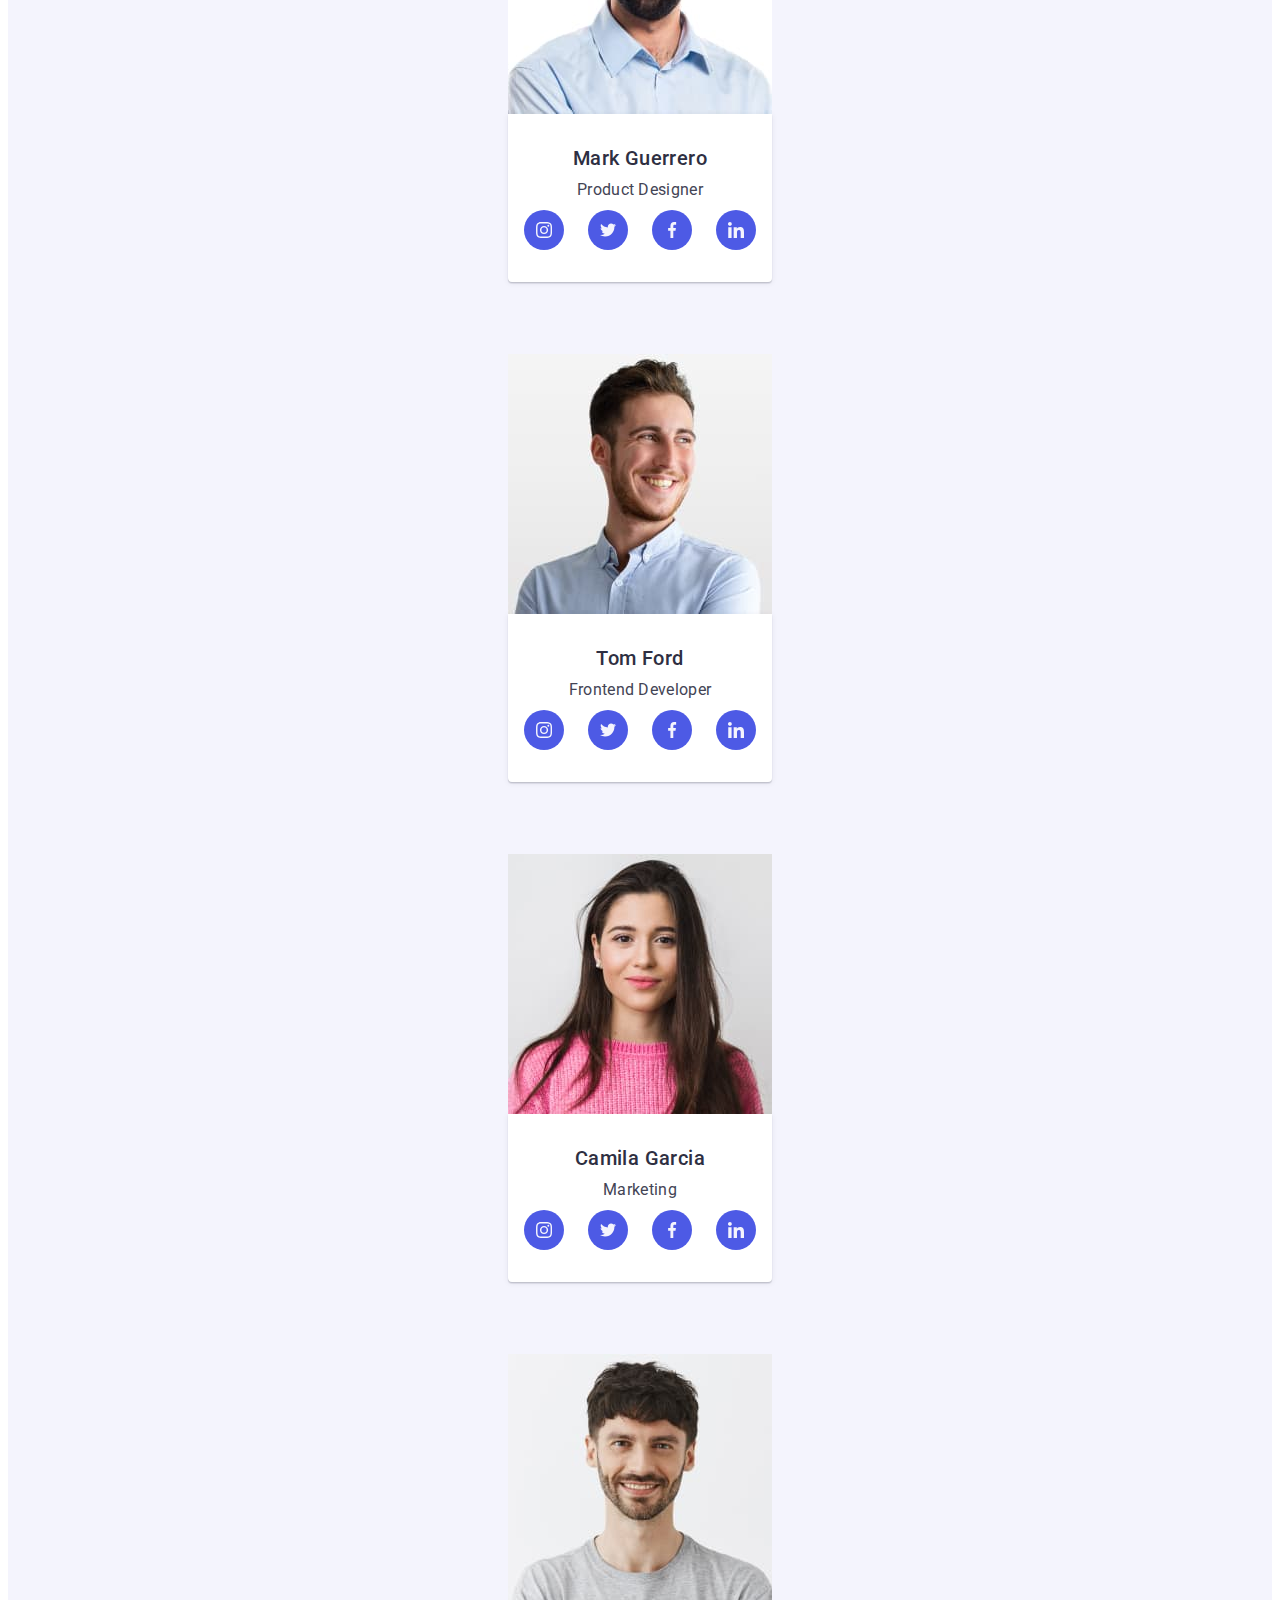
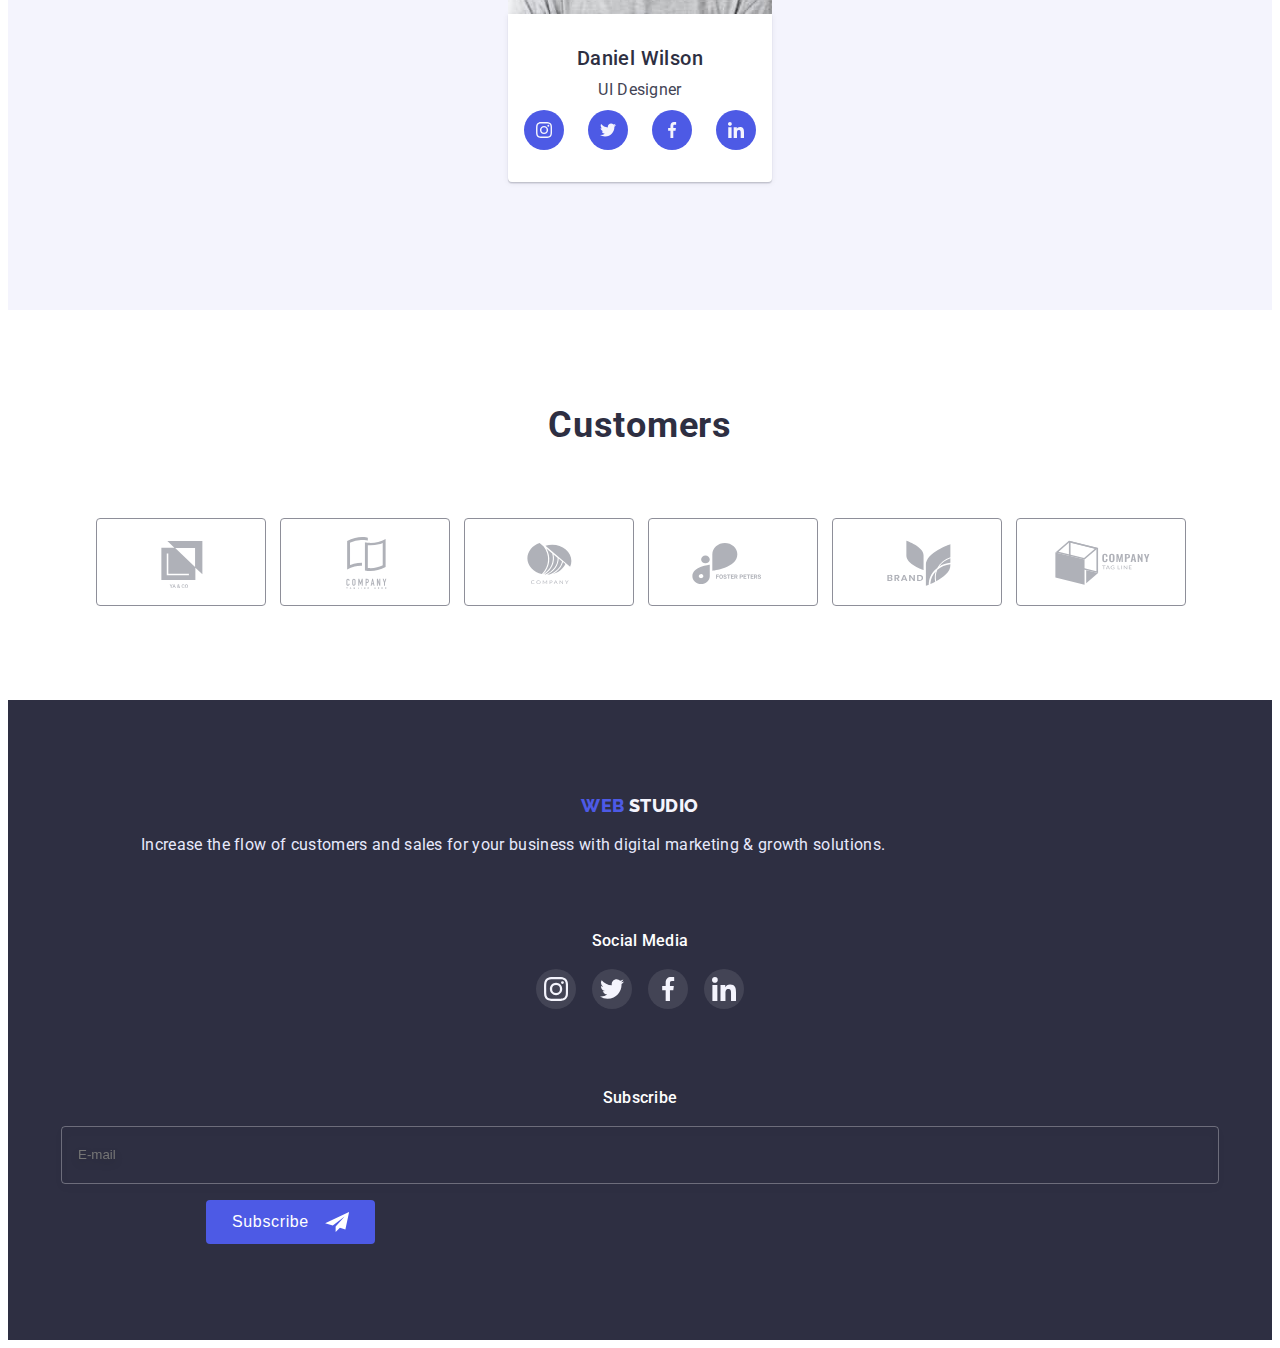
==== commit 2b989dee: "Final version of mobile vers" ====
--- a/index.html
+++ b/index.html
@@ -47,7 +47,7 @@
             </li>
           </ul>
           <button class="header-menu-open-button" type="button" menu-modal-open>
-            <svg class="menu-open-icon" width="30" height="19">
+            <svg class="menu-open-icon" width="30" height="22">
               >
               <use href="./images/icons.svg#icon-menu-open-btn"></use>
             </svg>
--- a/css/styles.css
+++ b/css/styles.css
@@ -188,6 +188,8 @@
   pointer-events: auto;
 }
 .header-menu-open-button {
+  width: 30px;
+  height: 22px;
   fill: #000;
   border: transparent;
   background-color: transparent;
@@ -200,8 +202,8 @@
 }
 .menu-close-button {
   position: absolute;
-  left: 90%;
-
+  top: 48px;
+  right: 48px;
   background-color: #e7e9fc;
   border: 1px solid rgba(0, 0, 0, 0.1);
   border-radius: 50%;
@@ -784,7 +786,7 @@
   background-color: transparent;
   margin-top: 4px;
   margin-bottom: 8px;
-  margin-left: 24px;
+  margin-left: 16px;
   padding-left: 38px;
   outline: transparent;
   transition: 250ms cubic-bezier(0.4, 0, 0.2, 1);
@@ -812,7 +814,7 @@
   border: 1px solid rgba(33, 33, 33, 0.2);
   padding: 8px 16px;
   border-radius: 4px;
-  margin-left: 24px;
+  margin-left: 16px;
   margin-right: 24px;
   margin-top: 4px;
   font-size: 12px;
@@ -832,7 +834,7 @@
   color: rgba(117, 117, 117, 0.5);
 }
 .modal-field-checkbox {
-  margin-left: 24px;
+  margin-left: 16px;
 }
 .input-icon {
   fill: #2e2f42;
@@ -901,9 +903,6 @@
 .modal-button:focus {
   background: #404bbf;
 }
-.modal-field-checkbox {
-  margin-left: 24px;
-}
 /*--------------MEDIA----------------*/
 
 @media screen and (min-width: 480px) and (max-width: 767px) {
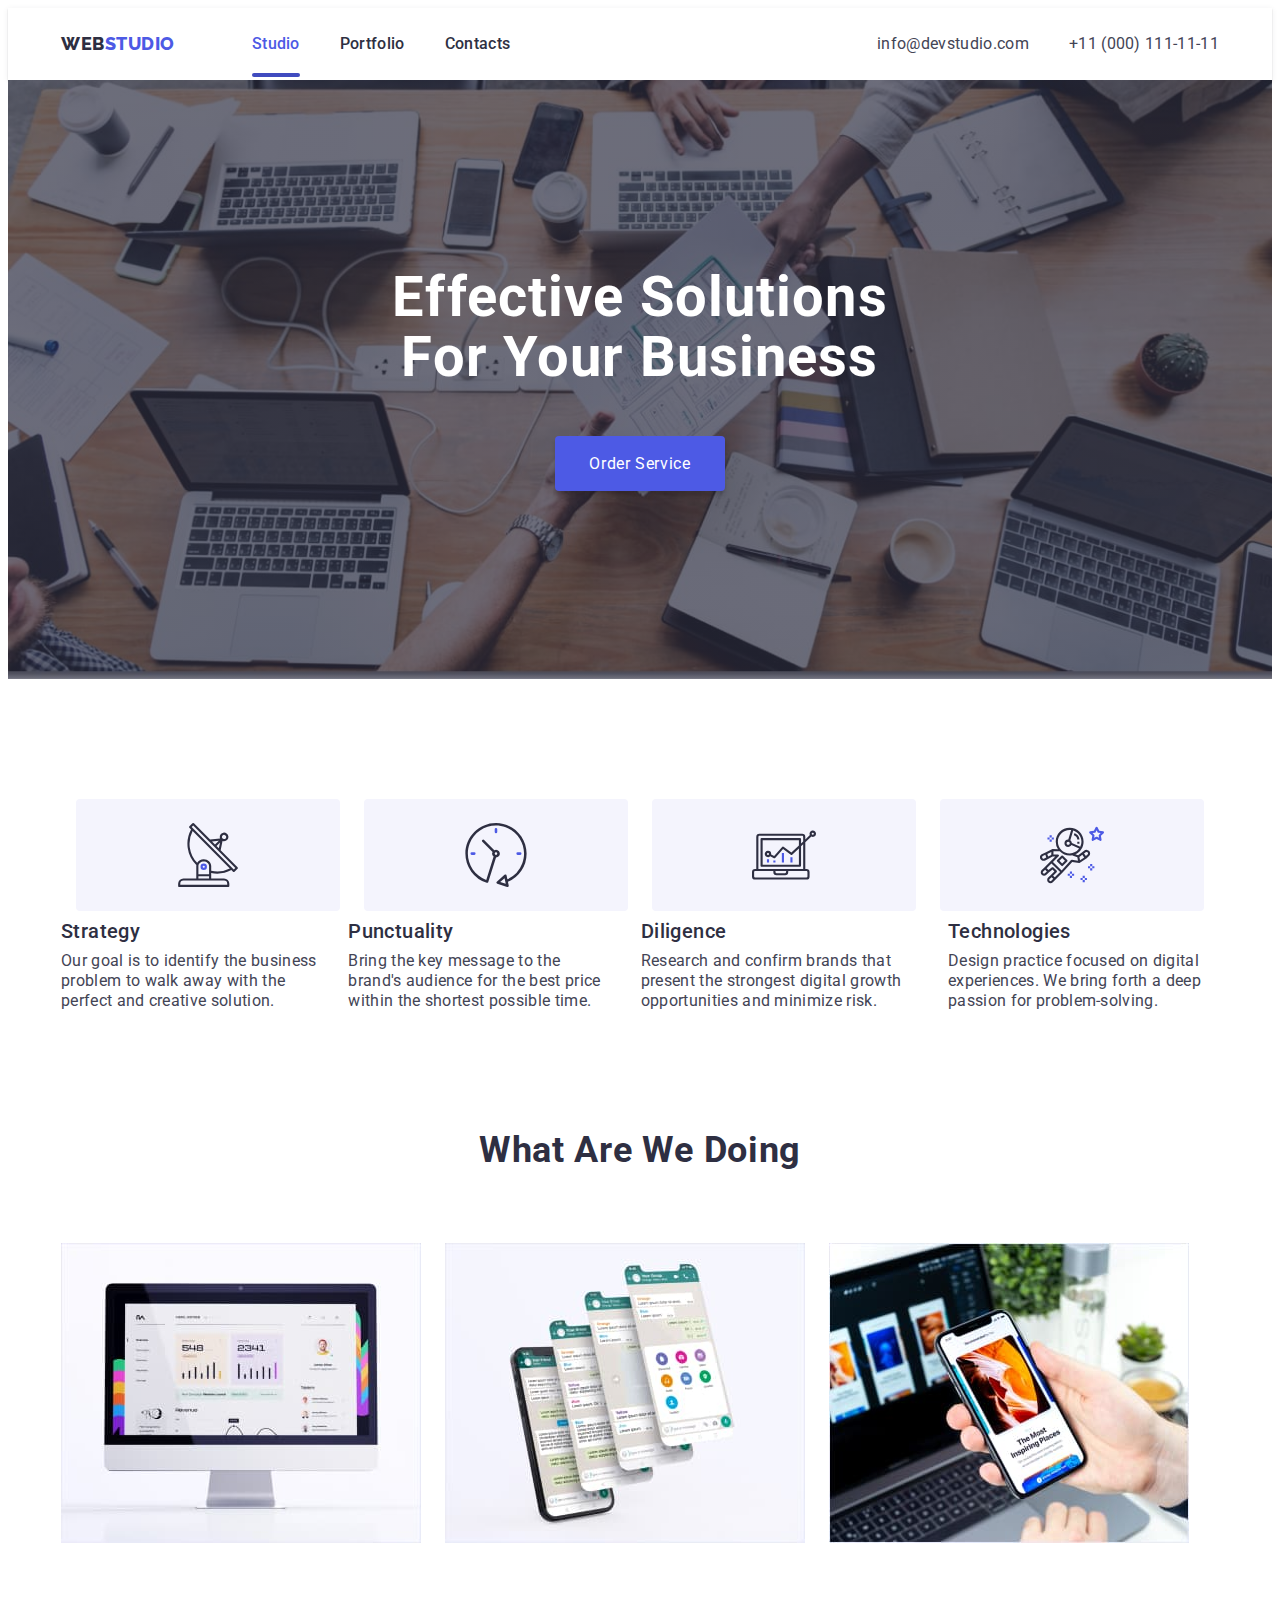
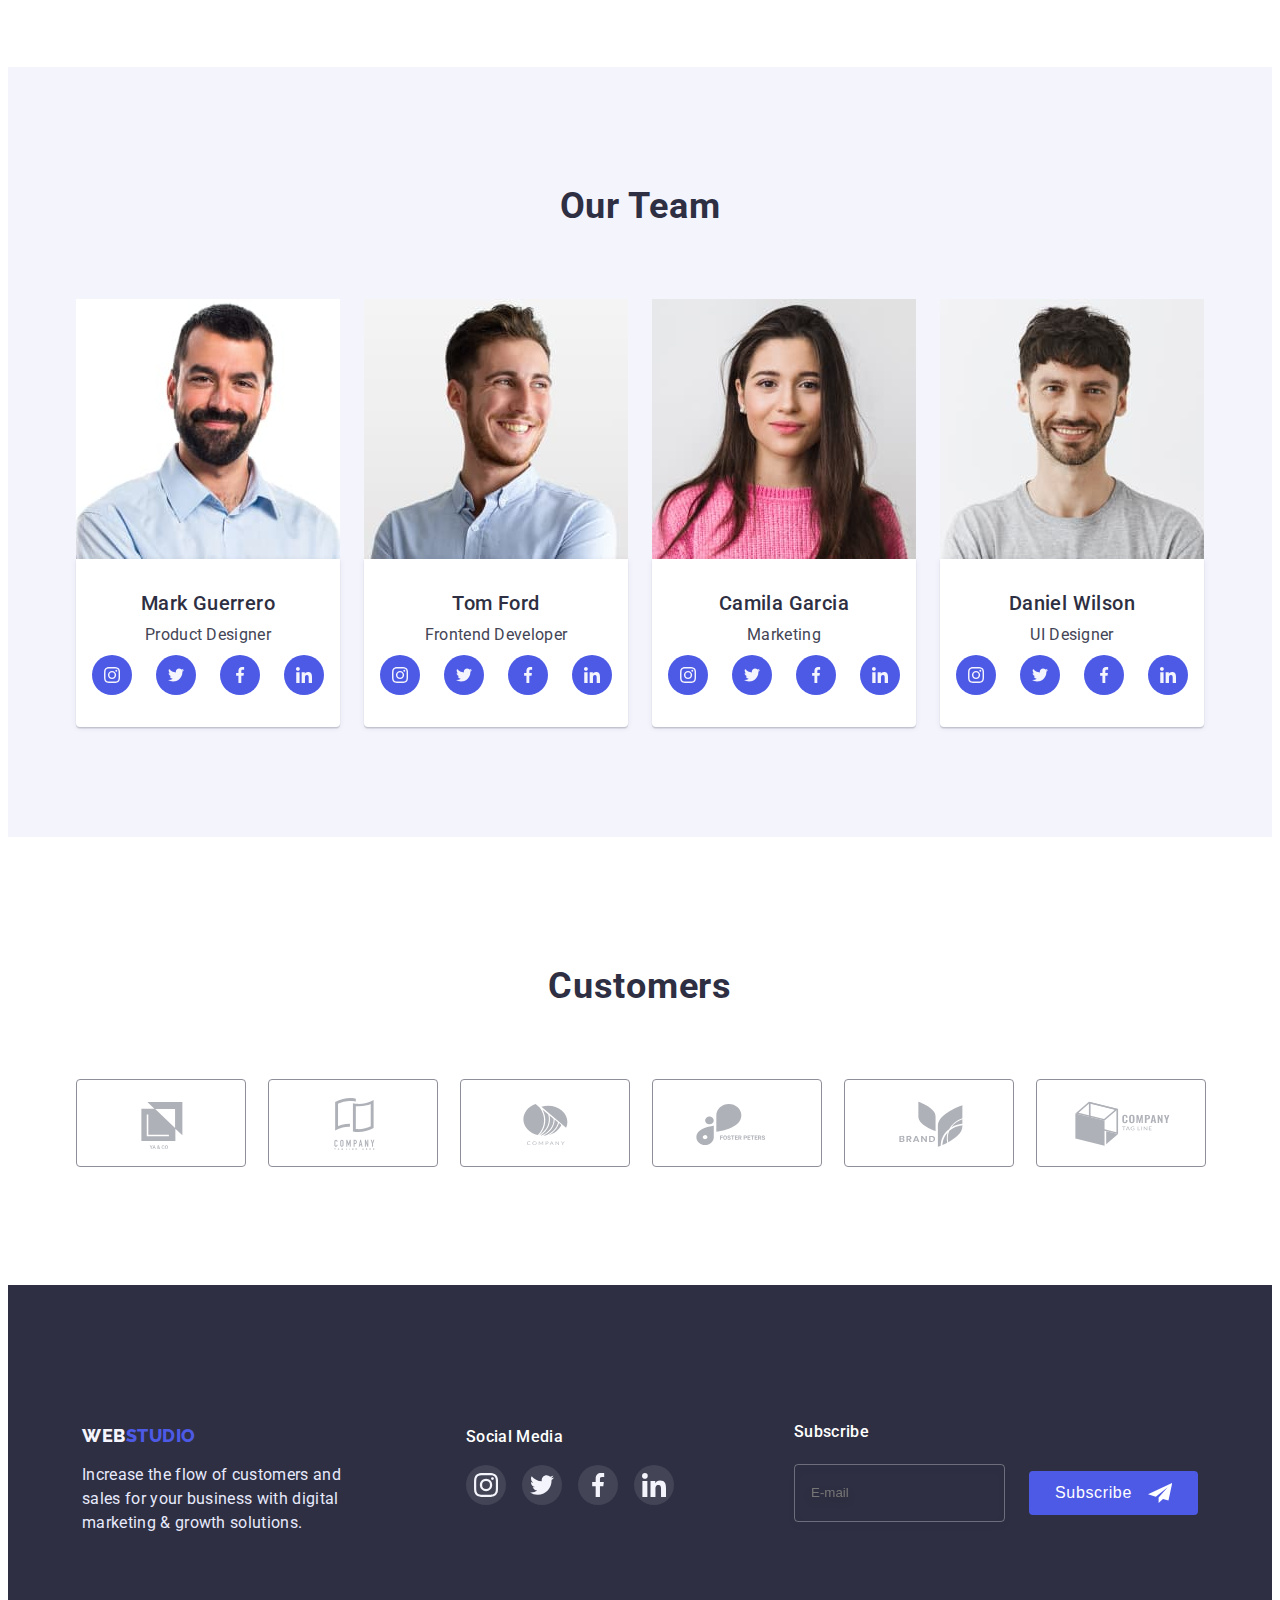
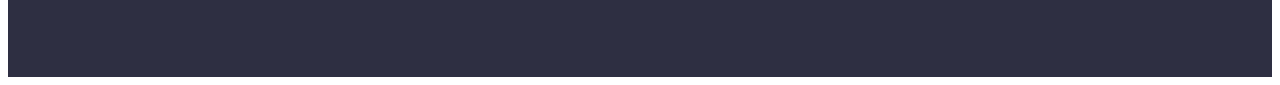
==== commit 66348a35: "Final push of project files" ====
--- a/index.html
+++ b/index.html
@@ -27,9 +27,8 @@
     <header class="header">
       <div class="container header-container">
         <a class="header-logo logo" href="./index.html">
-          <span class="navigation-logo-1">Web</span>
-          <span class="navigation-logo-2">Studio</span>
-        </a>
+          <span class="header-logo-web">Web</span>studio</a
+        >
         <nav class="header-list">
           <ul class="navigation">
             <li class="navigation-item">
@@ -47,8 +46,7 @@
             </li>
           </ul>
           <button class="header-menu-open-button" type="button" menu-modal-open>
-            <svg class="menu-open-icon" width="30" height="22">
-              >
+            <svg class="menu-open-icon" width="32" height="22">
               <use href="./images/icons.svg#icon-menu-open-btn"></use>
             </svg>
           </button>
@@ -580,96 +578,98 @@
     <!-- Footer-->
 
     <footer class="footer">
-      <div class="container wrap-footer">
-        <div class="footer-container-1">
-          <a class="footer-logo logo" href="./index.html">
-            <span class="footer-logo-1">Web</span>
-            <span class="footer-logo-2">Studio</span>
-          </a>
-          <p class="footer-paragraph-1">
-            Increase the flow of customers and sales for your business with
-            digital marketing & growth solutions.
-          </p>
-        </div>
-        <div class="footer-container-2 wrap-footer">
-          <p class="footer-paragraph-2">Social&nbsp;Media</p>
-          <ul class="footer-soc-list">
-            <li class="footer-soc-item">
-              <a
-                href="https://www.instagram.com/"
-                target="_blank"
-                rel="noopener noreferrer"
-                class="footer-link"
-              >
-                <svg class="footer-icon" width="24" height="24">
-                  <use href="./images/icons.svg#icon-instagram-2"></use>
-                </svg>
-              </a>
-            </li>
-            <li class="footer-soc-item">
-              <a
-                href="https://twitter.com/"
-                target="_blank"
-                rel="noopener noreferrer"
-                class="footer-link"
-              >
-                <svg class="footer-icon" width="24" height="24">
-                  <use href="./images/icons.svg#icon-twitter-1"></use>
-                </svg>
-              </a>
-            </li>
-            <li class="footer-soc-item">
-              <a
-                href="https://facebook.com/"
-                target="_blank"
-                rel="noopener noreferrer"
-                class="footer-link"
-              >
-                <svg class="footer-icon" width="24" height="24">
-                  <use href="./images/icons.svg#icon-facebook-1"></use>
-                </svg>
-              </a>
-            </li>
-            <li class="footer-soc-item">
-              <a
-                href="https://www.linkedin.com/"
-                target="_blank"
-                rel="noopener noreferrer"
-                class="footer-link"
-              >
-                <svg class="footer-icon" width="24" height="24">
-                  <use href="./images/icons.svg#icon-linkedin-1"></use>
-                </svg>
-              </a>
-            </li>
-          </ul>
-        </div>
-
-        <div class="footer-3-wrapper">
-          <form class="footer-form">
-            <div class="footer-container-3">
-              <p class="footer-paragraph-3">Subscribe</p>
-              <input
-                type="email"
-                name="footer-user-mail"
-                class="footer-input"
-                id="footer-user-email"
-                placeholder="E-mail"
-                required
-              />
-            </div>
-            <button
-              type="submit"
-              value="footer-user-email"
-              class="footer-button"
+      <div class="container">
+        <ul class="footer-gen-list">
+          <li class="item-footer">
+            <a class="footer-logo logo" href="index.html">
+              <span class="footer-logo-web">Web</span>studio</a
             >
-              <svg class="fotter-button-icon" width="24" height="20">
-                <use href="./images/icons.svg#icon-footer-sent-icon"></use>
-              </svg>
-              Subscribe
-            </button>
-          </form>
-        </div>
+            <p class="footer-paragraph-1">
+              Increase the flow of customers and sales for your business with
+              digital marketing & growth solutions.
+            </p>
+          </li>
+          <li class="item-footer item-2">
+            <p class="footer-paragraph-2">Social&nbsp;Media</p>
+            <ul class="footer-soc-list">
+              <li class="footer-soc-item">
+                <a
+                  href="https://www.instagram.com/"
+                  target="_blank"
+                  rel="noopener noreferrer"
+                  class="footer-link"
+                >
+                  <svg class="footer-icon" width="24" height="24">
+                    <use href="./images/icons.svg#icon-instagram-2"></use>
+                  </svg>
+                </a>
+              </li>
+              <li class="footer-soc-item">
+                <a
+                  href="https://twitter.com/"
+                  target="_blank"
+                  rel="noopener noreferrer"
+                  class="footer-link"
+                >
+                  <svg class="footer-icon" width="24" height="24">
+                    <use href="./images/icons.svg#icon-twitter-1"></use>
+                  </svg>
+                </a>
+              </li>
+              <li class="footer-soc-item">
+                <a
+                  href="https://facebook.com/"
+                  target="_blank"
+                  rel="noopener noreferrer"
+                  class="footer-link"
+                >
+                  <svg class="footer-icon" width="24" height="24">
+                    <use href="./images/icons.svg#icon-facebook-1"></use>
+                  </svg>
+                </a>
+              </li>
+              <li class="footer-soc-item">
+                <a
+                  href="https://www.linkedin.com/"
+                  target="_blank"
+                  rel="noopener noreferrer"
+                  class="footer-link"
+                >
+                  <svg class="footer-icon" width="24" height="24">
+                    <use href="./images/icons.svg#icon-linkedin-1"></use>
+                  </svg>
+                </a>
+              </li>
+            </ul>
+          </li>
+          <li class="item-list-footer-subscribe">
+            <form class="footer-form" name="email-subscribe">
+              <label for="footer-user-email" class="footer-paragraph-3"
+                >Subscribe</label
+              >
+              <span class="input-button-footer">
+                <input
+                  type="email"
+                  name="footer-user-mail"
+                  class="footer-input"
+                  id="footer-user-email"
+                  placeholder="E-mail"
+                  required
+                />
+                <button
+                  type="submit"
+                  value="footer-user-email"
+                  class="footer-button"
+                >
+                  Subscribe
+                  <svg class="footer-button-icon" width="24" height="24">
+                    <use href="./images/icons.svg#icon-footer-sent-icon"></use>
+                  </svg>
+                </button>
+              </span>
+            </form>
+          </li>
+        </ul>
       </div>
     </footer>
 
--- a/css/styles.css
+++ b/css/styles.css
@@ -43,7 +43,7 @@
 .contacts {
   display: none;
 }
-.navigation-logo-1 {
+.header-logo {
   font-family: 'Raleway';
   font-weight: 800;
   font-size: 18px;
@@ -51,8 +51,9 @@
   letter-spacing: 0.03em;
   text-transform: uppercase;
   color: var(--logo-color-1);
-}
-.navigation-logo-2 {
+  text-decoration-line: none;
+}
+.header-logo-web {
   font-family: 'Raleway';
   font-weight: 800;
   font-size: 18px;
@@ -65,42 +66,9 @@
   display: flex;
   justify-content: space-between;
 }
-.header-list .navigation-item {
-  font-weight: 500;
-  font-size: 16px;
-  line-height: 1.5;
-  letter-spacing: 0.02em;
-}
-.navigation-link {
-  color: var(--body-color);
-  position: relative;
-  transition: 250ms cubic-bezier(0.4, 0, 0.2, 1);
-}
-.contact-item {
-  font-size: 16px;
-  line-height: 1.5;
-  letter-spacing: 0.02em;
-}
-.mail-link,
-.tel-link {
-  color: var(--mail-and-tel-color);
-  transition: 250ms cubic-bezier(0.4, 0, 0.2, 1);
-}
-.navigation-item .navigation-link:focus,
-.navigation-item .navigation-link:hover,
-.contact-item .mail-link:focus,
-.contact-item .mail-link:hover,
-.contact-item .tel-link:focus,
-.contact-item .tel-link:hover {
-  color: var(--logo-color-1);
-}
-.logo,
-.link {
-  text-decoration: none;
-}
 .first-section {
   background: var(--body-color);
-  padding-top: 122px;
+  padding-top: 112px;
   padding-bottom: 122px;
   background-image: linear-gradient(
       rgba(46, 47, 66, 0.7),
@@ -167,6 +135,11 @@
   padding: 16px 32px;
   transition: 250ms cubic-bezier(0.4, 0, 0.2, 1);
 }
+.button-order:focus,
+.button-order:hover {
+  background: #404bbf;
+  border-radius: 4px;
+}
 
 /*---------------MOBILE-MENU----------------*/
 .mobile-menu {
@@ -453,16 +426,23 @@
   fill: #404bbf;
 }
 .footer {
+  width: 100%;
   background: var(--body-color);
   padding-top: 96px;
   padding-bottom: 96px;
 }
-.footer-container-1 {
-  display: flex;
-  flex-wrap: wrap;
-  justify-content: center;
-}
-.footer-logo-1 {
+.footer-gen-list {
+  display: flex;
+  flex-direction: column;
+  align-items: center;
+}
+.item-footer {
+  display: flex;
+  flex-direction: column;
+  align-items: center;
+  width: 100%;
+}
+.footer-logo {
   font-family: 'Raleway';
   font-weight: 800;
   font-size: 18px;
@@ -470,9 +450,10 @@
   letter-spacing: 0.03em;
   text-transform: uppercase;
   color: #4d5ae5;
-  width: 44px;
-}
-.footer-logo-2 {
+  text-decoration-line: none;
+  width: auto;
+}
+.footer-logo-web {
   font-family: 'Raleway';
   font-weight: 800;
   font-size: 18px;
@@ -480,27 +461,23 @@
   letter-spacing: 0.03em;
   text-transform: uppercase;
   color: #f4f4fd;
-  width: 71px;
+  width: auto;
 }
 .footer-paragraph-1 {
   margin-top: 16px;
   margin-bottom: 72px;
-  padding-left: 80px;
-  padding-right: 80px;
-  width: 100%;
   font-size: 16px;
-  line-height: 1.5;
+  line-height: calc(24 / 16);
   letter-spacing: 0.02em;
   color: #e7e9fc;
+  width: 268px;
 }
 .footer-paragraph-2 {
-  display: flex;
   font-weight: 500;
   font-size: 16px;
   line-height: 1.5;
   letter-spacing: 0.02em;
   color: #ffffff;
-  justify-content: center;
 }
 .footer-soc-list {
   margin-top: 16px;
@@ -508,6 +485,7 @@
   justify-content: center;
   align-items: center;
   gap: 16px;
+  margin-bottom: 72px;
 }
 .footer-soc-item {
   width: 40px;
@@ -530,23 +508,18 @@
 .footer-link:focus {
   background-color: #31d0aa;
 }
-.footer-container-3 {
-  margin-top: 77px;
-  display: flex;
-  gap: 16px;
-  flex-wrap: wrap;
-  justify-content: center;
-}
 .footer-paragraph-3 {
   font-weight: 500;
   font-size: 16px;
   line-height: calc(24 / 16);
   letter-spacing: 0.02em;
   color: var(--white-color);
+  margin-bottom: 16px;
 }
 .footer-form {
   display: flex;
   flex-direction: column;
+  align-items: center;
 }
 .footer-input {
   width: 100%;
@@ -558,6 +531,10 @@
   background-color: transparent;
   outline: none;
   padding: 8px 16px;
+}
+.input-button-footer {
+  display: flex;
+  flex-direction: column;
 }
 .footer-button {
   margin-top: 16px;
@@ -577,11 +554,10 @@
   cursor: pointer;
   transition: 250ms cubic-bezier(0.4, 0, 0.2, 1);
   display: flex;
-  align-self: start;
+  align-self: center;
   align-items: center;
-  margin-left: 145px;
-}
-.fotter-button-icon {
+}
+.footer-button-icon {
   fill: var(--white-color);
   position: absolute;
   left: 0;
@@ -907,31 +883,30 @@
 
 @media screen and (min-width: 480px) and (max-width: 767px) {
   .container {
-    width: 480px;
+    width: 428px;
     padding-right: 16px;
     padding-left: 16px;
     margin: 0 auto;
   }
-  .first-section {
-    background: var(--body-color);
-    padding-top: 188px;
-    padding-bottom: 188px;
-    background-image: linear-gradient(
-        rgba(46, 47, 66, 0.7),
-        rgba(46, 47, 66, 0.7)
-      ),
-      url(../images/img_main_bg-mob.jpg);
-    background-repeat: no-repeat;
-    background-position: center;
-    background-size: cover;
+  .footer-input {
+    width: 396px;
   }
 }
 
-@media screen and (min-width: 768px) and (max-width: 1199px) {
+@media screen and (min-width: 768px) {
   .container {
     width: 768px;
+    padding-left: 16px;
+    padding-right: 16px;
     margin: 0 auto;
   }
+  .header {
+    background: var(--white-color);
+    padding-top: 24px;
+    padding-bottom: 22px;
+    box-shadow: 0px 2px 1px rgba(46, 47, 66, 0.08),
+      0px 1px 1px rgba(46, 47, 66, 0.16), 0px 1px 6px rgba(46, 47, 66, 0.08);
+  }
   .header-container {
     display: flex;
     align-items: center;
@@ -946,11 +921,43 @@
   }
   .contacts {
     display: flex;
+    flex-direction: column;
     gap: 4px;
-    flex-direction: column;
   }
   .header-logo {
     margin-right: 77px;
+  }
+  .navigation-item {
+    font-weight: 500;
+    font-size: 16px;
+    line-height: 1.5;
+    letter-spacing: 0.02em;
+  }
+  .navigation-link {
+    color: var(--body-color);
+    position: relative;
+    transition: 250ms cubic-bezier(0.4, 0, 0.2, 1);
+  }
+  .contact-item {
+    font-size: 12px;
+    line-height: calc(16 / 12);
+    letter-spacing: 0.04em;
+  }
+  .mail-link,
+  .tel-link {
+    color: var(--mail-and-tel-color);
+    transition: 250ms cubic-bezier(0.4, 0, 0.2, 1);
+  }
+  .navigation-item .navigation-link:focus,
+  .navigation-item .navigation-link:hover,
+  .contact-item .mail-link:focus,
+  .contact-item .mail-link:hover,
+  .contact-item .tel-link:focus,
+  .contact-item .tel-link:hover {
+    color: var(--logo-color-1);
+  }
+  .navigation-link.active {
+    color: var(--logo-color-1);
   }
   .navigation-link.active::after {
     content: '';
@@ -960,7 +967,15 @@
     background-color: #404bbf;
     border-radius: 2px;
     left: 0;
-    bottom: -24px;
+    bottom: -31px;
+  }
+  .logo,
+  .link {
+    text-decoration: none;
+  }
+  .mobile-menu,
+  .header-menu-open-button {
+    display: none;
   }
   .first-section {
     background: var(--body-color);
@@ -973,6 +988,43 @@
     background-position: center;
     background-size: cover;
   }
+  @media screen and (min-device-pixel-ratio: 2),
+    (-webkit-min-device-pixel-ratio: 2),
+    (-o-min-device-pixel-ratio: 2/1),
+    (min-resolution: 192dpi),
+    (min-resolution: 2dppx) {
+    .first-section {
+      background-image: -webkit-gradient(
+          linear,
+          left top,
+          left bottom,
+          from(rgba(46, 47, 66, 0.7)),
+          to(rgba(46, 47, 66, 0.7))
+        ),
+        url(../images/img-main-bg-tab@2x.jpg);
+      background-image: -o-linear-gradient(
+          rgba(46, 47, 66, 0.7),
+          rgba(46, 47, 66, 0.7)
+        ),
+        url(../images/img-main-bg-tab@2x.jpg);
+      background-image: linear-gradient(
+          rgba(46, 47, 66, 0.7),
+          rgba(46, 47, 66, 0.7)
+        ),
+        url(../images/img-main-bg-tab@2x.jpg);
+    }
+  }
+  .first-title {
+    width: 494px;
+    font-weight: 700;
+    font-size: 56px;
+    line-height: calc(60 / 56);
+    text-align: center;
+    letter-spacing: 0.02em;
+    text-transform: capitalize;
+    color: var(--white-color);
+    margin-bottom: 40px;
+  }
   .goals-main-list {
     column-count: 2;
     gap: 72px;
@@ -995,10 +1047,446 @@
   .customers-list {
     gap: 72px 24px;
   }
-}
+  .footer-gen-list {
+    display: flex;
+    flex-direction: row;
+    align-items: center;
+    justify-content: center;
+    flex-wrap: wrap;
+    column-gap: 24px;
+  }
+  .item-footer {
+    display: flex;
+    flex-direction: column;
+    width: auto;
+    flex-wrap: wrap;
+    align-content: flex-start;
+    justify-content: flex-start;
+    align-items: flex-start;
+  }
+  .footer-form {
+    display: flex;
+    flex-direction: column;
+    align-items: flex-start;
+  }
+  .input-button-footer {
+    display: flex;
+    flex-direction: row;
+    align-content: center;
+    align-items: center;
+    justify-content: flex-end;
+  }
+  .footer-paragraph-3 {
+    margin: 0;
+  }
+  .footer-button {
+    margin-top: 0;
+    margin-left: 24px;
+  }
+}
+
+/*--------------------------*/
+
 @media screen and (min-width: 1200px) {
   .container {
     width: 1158px;
     margin: 0 auto;
-  }
-}
+    padding-left: 15px;
+    padding-right: 15px;
+  }
+  .header {
+    background: var(--white-color);
+    padding-top: 24px;
+    padding-bottom: 24px;
+    box-shadow: 0px 2px 1px rgba(46, 47, 66, 0.08),
+      0px 1px 1px rgba(46, 47, 66, 0.16), 0px 1px 6px rgba(46, 47, 66, 0.08);
+  }
+  .header-container {
+    display: flex;
+    align-items: center;
+  }
+  .header-list {
+    display: flex;
+    margin-right: auto;
+  }
+  .navigation {
+    display: flex;
+    gap: 40px;
+  }
+  .contacts {
+    display: flex;
+    gap: 40px;
+    flex-direction: row;
+  }
+  .header-logo {
+    margin-right: 77px;
+  }
+  .navigation-logo-1 {
+    font-family: 'Raleway';
+    font-weight: 800;
+    font-size: 18px;
+    line-height: 1.33;
+    letter-spacing: 0.03em;
+    text-transform: uppercase;
+    color: var(--logo-color-1);
+  }
+  .navigation-logo-2 {
+    font-family: 'Raleway';
+    font-weight: 800;
+    font-size: 18px;
+    line-height: 1.33;
+    letter-spacing: 0.03em;
+    text-transform: uppercase;
+    color: var(--body-color);
+  }
+  .navigation-item {
+    font-weight: 500;
+    font-size: 16px;
+    line-height: 1.5;
+    letter-spacing: 0.02em;
+  }
+  .navigation-link {
+    color: var(--body-color);
+    position: relative;
+    transition: 250ms cubic-bezier(0.4, 0, 0.2, 1);
+  }
+  .contact-item {
+    font-size: 16px;
+    line-height: 1.5;
+    letter-spacing: 0.02em;
+  }
+  .mail-link,
+  .tel-link {
+    color: var(--mail-and-tel-color);
+    transition: 250ms cubic-bezier(0.4, 0, 0.2, 1);
+  }
+  .navigation-item .navigation-link:focus,
+  .navigation-item .navigation-link:hover,
+  .contact-item .mail-link:focus,
+  .contact-item .mail-link:hover,
+  .contact-item .tel-link:focus,
+  .contact-item .tel-link:hover {
+    color: var(--logo-color-1);
+  }
+  .navigation-link.active {
+    color: var(--logo-color-1);
+  }
+  .navigation-link.active::after {
+    content: '';
+    position: absolute;
+    width: 100%;
+    height: 4px;
+    background-color: #404bbf;
+    border-radius: 2px;
+    left: 0;
+    bottom: -24px;
+  }
+  .logo,
+  .link {
+    text-decoration: none;
+  }
+  .header-menu-open-button {
+    display: none;
+  }
+  .first-section {
+    background: var(--body-color);
+    padding-top: 188px;
+    padding-bottom: 188px;
+    background-image: linear-gradient(
+        rgba(46, 47, 66, 0.7),
+        rgba(46, 47, 66, 0.7)
+      ),
+      url(../images/img_main_bg-dt.jpg);
+    background-repeat: no-repeat;
+    background-position: center;
+    background-size: cover;
+  }
+  @media screen and (min-device-pixel-ratio: 2),
+    (-webkit-min-device-pixel-ratio: 2),
+    (-o-min-device-pixel-ratio: 2/1),
+    (min-resolution: 192dpi),
+    (min-resolution: 2dppx) {
+    .first-section {
+      background-image: -webkit-gradient(
+          linear,
+          left top,
+          left bottom,
+          from(rgba(46, 47, 66, 0.7)),
+          to(rgba(46, 47, 66, 0.7))
+        ),
+        url(../images/img-main-bg-dt@2x.jpg);
+      background-image: -o-linear-gradient(
+          rgba(46, 47, 66, 0.7),
+          rgba(46, 47, 66, 0.7)
+        ),
+        url(../images/img-main-bg-dt@2x.jpg);
+      background-image: linear-gradient(
+          rgba(46, 47, 66, 0.7),
+          rgba(46, 47, 66, 0.7)
+        ),
+        url(../images/img-main-bg-dt@2x.jpg);
+    }
+  }
+  .first-section-container {
+    display: flex;
+    align-items: center;
+    flex-direction: column;
+    text-align: center;
+  }
+  .first-title {
+    font-size: 56px;
+    line-height: 1.07;
+    letter-spacing: 0.02em;
+    color: var(--white-color);
+    width: 550px;
+    margin-bottom: 48px;
+  }
+  .button-order {
+    font-family: 'Roboto', sans-serif;
+    font-size: 16px;
+    line-height: 1.19;
+    letter-spacing: 0.04em;
+    color: var(--white-color);
+    background: var(--logo-color-1);
+    border-radius: 4px;
+    box-shadow: 0px 4px 4px rgba(0, 0, 0, 0.15);
+    border-color: transparent;
+    cursor: pointer;
+    padding: 16px 32px;
+    transition: 250ms cubic-bezier(0.4, 0, 0.2, 1);
+  }
+  .button-order:focus,
+  .button-order:hover {
+    background: #404bbf;
+    border-radius: 4px;
+  }
+  .goals-main-list {
+    display: flex;
+    align-items: flex-start;
+    padding: 0px;
+    gap: 24px;
+  }
+  .third-title {
+    font-size: 20px;
+    line-height: 1.2;
+    letter-spacing: 0.02em;
+    color: var(--body-color);
+  }
+  .features-paragraphs,
+  .members-paragraphs {
+    font-size: 16px;
+    line-height: 1.5;
+    letter-spacing: 0.02em;
+    color: var(--mail-and-tel-color);
+  }
+  .second-section {
+    padding-top: 120px;
+    padding-bottom: 120px;
+  }
+  .second-title {
+    font-size: 36px;
+    line-height: 1.11;
+    letter-spacing: 0.02em;
+    text-transform: capitalize;
+  }
+  .goals-icons-list {
+    display: flex;
+    gap: 24px;
+    justify-content: center;
+    align-items: center;
+    margin-bottom: 8px;
+  }
+  .goals-icons-item {
+    width: 264px;
+    height: 112px;
+  }
+  .goals-icon-link {
+    width: 100%;
+    height: 100%;
+    display: flex;
+    align-items: center;
+    justify-content: center;
+    background-color: #f4f4fd;
+    border-radius: 4px;
+  }
+  .goals-title {
+    font-weight: 500;
+    display: flex;
+    justify-content: flex-start;
+    margin: auto;
+    margin-bottom: 8px;
+  }
+  .goals-items:not(:last-child) {
+    margin: 0;
+  }
+  .features-paragraphs {
+    font-weight: 400;
+    font-size: 16px;
+    line-height: calc(20 / 16);
+    letter-spacing: 0.02em;
+  }
+  .third-section {
+    padding-bottom: 120px;
+    display: block;
+  }
+  .studio-services-images {
+    display: flex;
+    gap: 24px;
+    margin-top: 72px;
+  }
+  .thourth-section {
+    background: #f4f4fd;
+    padding-top: 120px;
+    padding-bottom: 110px;
+  }
+  .second-title-flex {
+    display: flex;
+    justify-content: center;
+    margin-bottom: 72px;
+  }
+  .team-member {
+    display: flex;
+    flex-direction: column;
+    justify-content: center;
+    align-items: center;
+  }
+  .third-title-main {
+    margin: auto;
+    margin-top: 32px;
+    margin-bottom: 8px;
+  }
+  .members-paragraphs {
+    margin-bottom: 8px;
+  }
+  .team-member-container {
+    background: #ffffff;
+    box-shadow: 0px 1px 6px rgba(46, 47, 66, 0.08),
+      0px 1px 1px rgba(46, 47, 66, 0.16), 0px 2px 1px rgba(46, 47, 66, 0.08);
+    border-radius: 0px 0px 4px 4px;
+    width: 264px;
+    display: flex;
+    flex-direction: column;
+    justify-content: center;
+    align-items: center;
+  }
+  .studio-members-images {
+    display: flex;
+    flex-direction: row;
+    gap: 24px;
+  }
+  .team-soc-list {
+    display: flex;
+    justify-content: center;
+    gap: 24px;
+    margin-bottom: 32px;
+  }
+  .team-soc-item {
+    width: 40px;
+    height: 40px;
+  }
+  .team-soc-link {
+    width: 100%;
+    height: 100%;
+    background-color: var(--logo-color-1);
+    border-radius: 50%;
+    display: flex;
+    align-items: center;
+    justify-content: center;
+    transition: 250ms cubic-bezier(0.4, 0, 0.2, 1);
+  }
+  .team-soc-icon {
+    fill: #f4f4fd;
+  }
+  .team-soc-link:hover,
+  .team-soc-link:focus {
+    background-color: #404bbf;
+  }
+  .fifth-section {
+    padding-top: 130px;
+    padding-bottom: 120px;
+  }
+  .customers-list {
+    display: flex;
+    justify-content: center;
+    align-items: center;
+    gap: 24px;
+  }
+  .customers-item {
+    width: 168px;
+    height: 86px;
+  }
+  .customers-link {
+    width: 100%;
+    height: 100%;
+    display: flex;
+    align-items: center;
+    justify-content: center;
+    border: 1px solid #8e8f99;
+    border-radius: 4px;
+    transition: 250ms cubic-bezier(0.4, 0, 0.2, 1);
+  }
+  .customers-icon {
+    fill: #afb1b8;
+    transition: 250ms cubic-bezier(0.4, 0, 0.2, 1);
+  }
+  .customers-link:hover,
+  .customers-link:focus {
+    border-color: #404bbf;
+  }
+  .customers-link:hover .customers-icon,
+  .customers-link:focus .customers-icon {
+    fill: #404bbf;
+  }
+  .footer {
+    padding-top: 100px;
+    padding-bottom: 100px;
+  }
+  .footer-gen-list {
+    column-gap: 120px;
+  }
+  .footer-logo {
+    font-family: 'Raleway';
+    font-weight: 800;
+    font-size: 18px;
+    line-height: 1.16;
+    letter-spacing: 0.03em;
+    text-transform: uppercase;
+    color: #4d5ae5;
+    text-decoration-line: none;
+  }
+  .footer-logo-web {
+    font-family: 'Raleway';
+    font-weight: 800;
+    font-size: 18px;
+    line-height: 1.16;
+    letter-spacing: 0.03em;
+    text-transform: uppercase;
+    color: #f4f4fd;
+  }
+  .footer-paragraph-1 {
+    font-size: 16px;
+    line-height: 1.5;
+    letter-spacing: 0.02em;
+    color: #e7e9fc;
+    width: 264px;
+    margin-top: 16px;
+    padding: 0;
+    margin-bottom: 0;
+  }
+  .footer-paragraph-2 {
+    font-weight: 500;
+    font-size: 16px;
+    line-height: 1.5;
+    letter-spacing: 0.02em;
+    color: #ffffff;
+  }
+  .item-2 {
+    margin-top: 40px;
+  }
+  .footer-form {
+    margin-bottom: 20px;
+  }
+  .footer-paragraph-3 {
+    padding-bottom: 20px;
+  }
+}
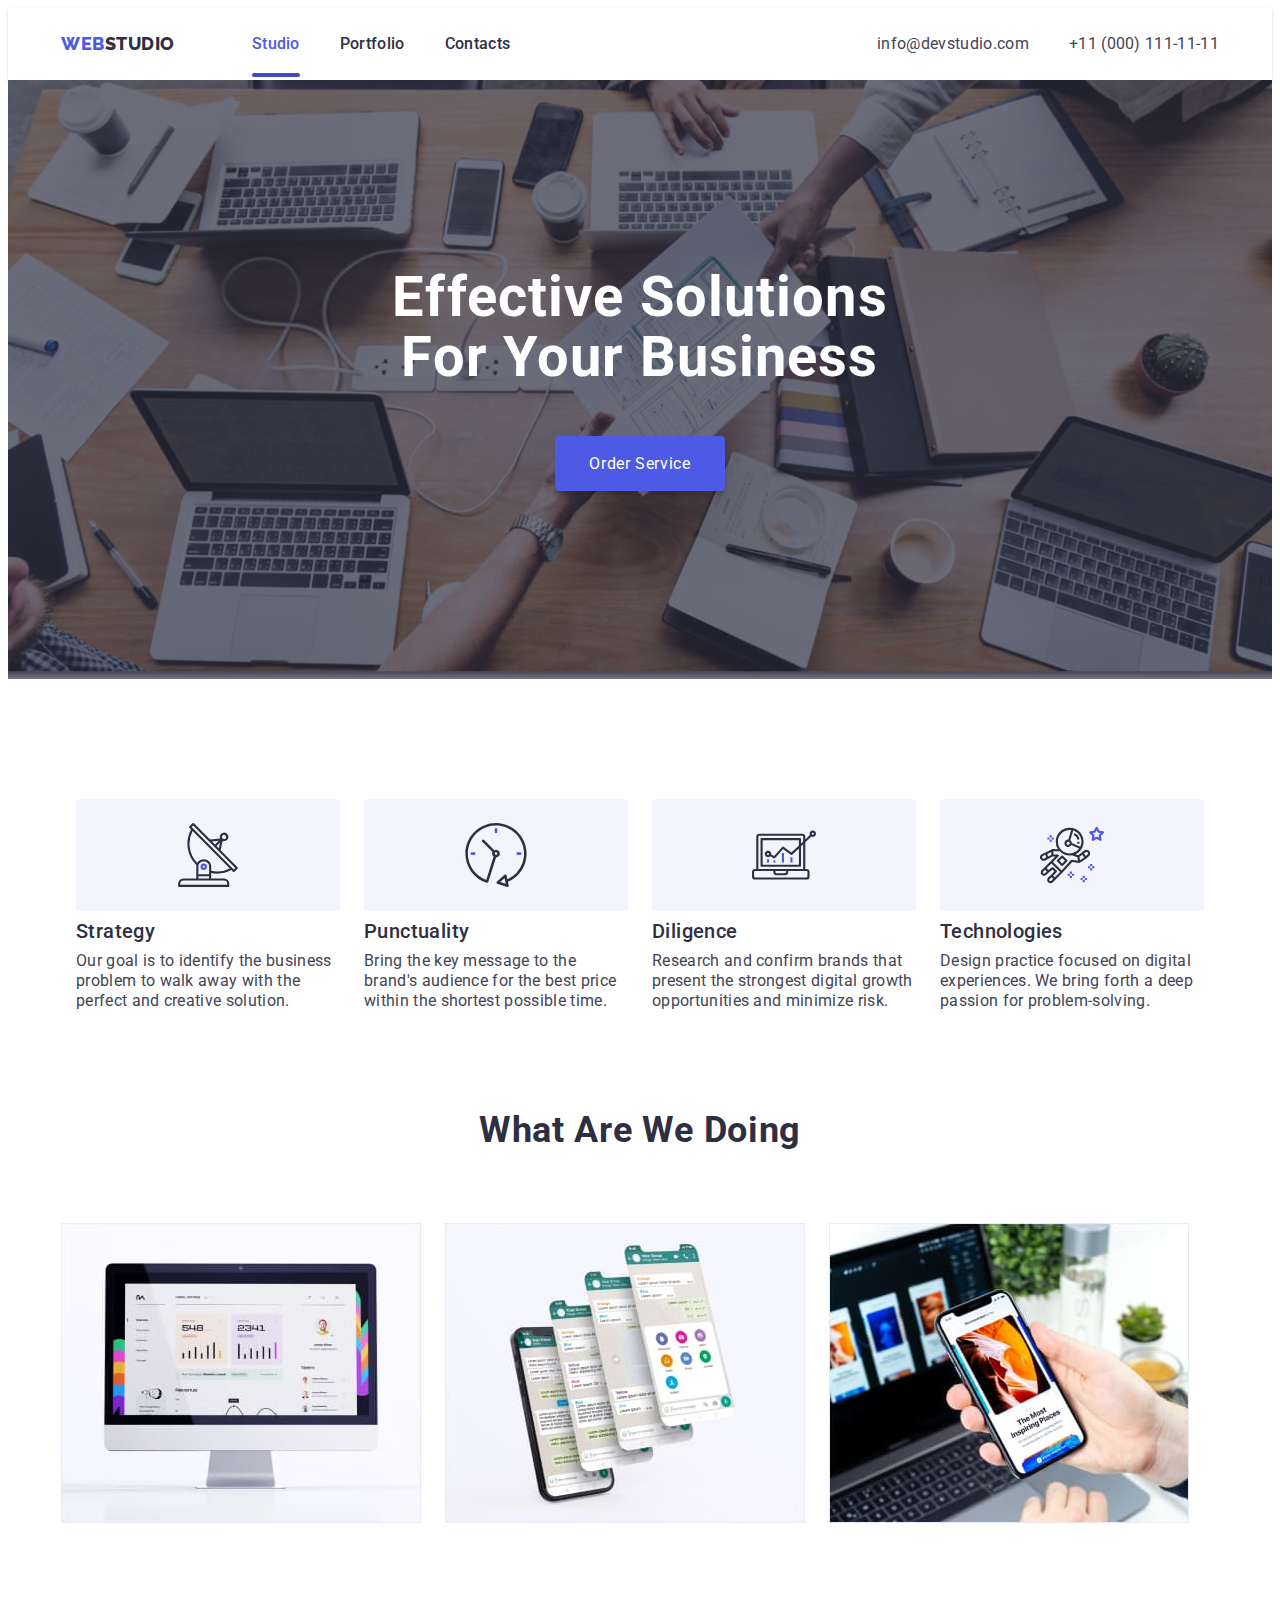
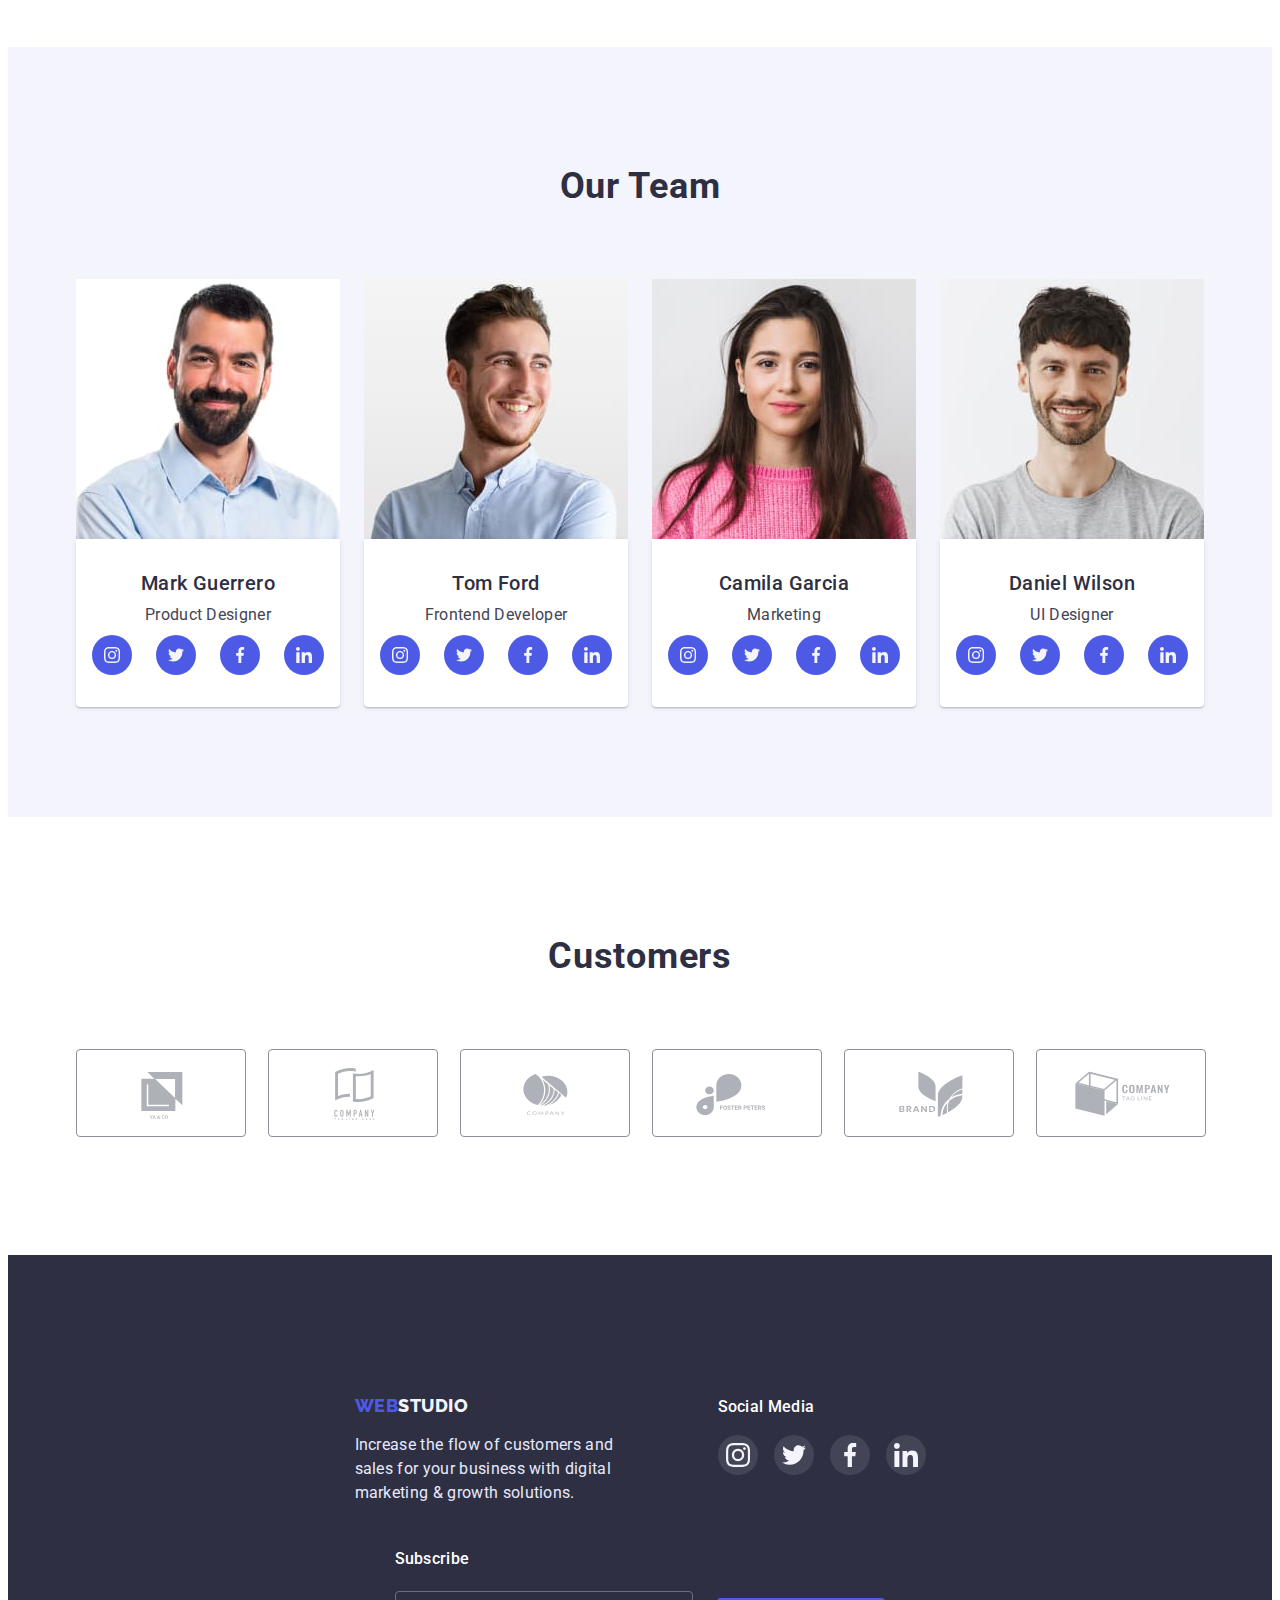
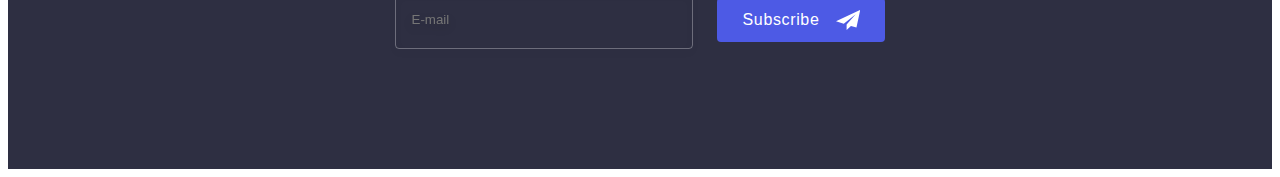
==== commit 722b1197: "Final touches to index.html + styles.css" ====
--- a/index.html
+++ b/index.html
@@ -168,49 +168,39 @@
                 ><svg class="goals-icon" width="64" height="64">
                   <use href="./images/icons.svg#icon-antenna-1"></use></svg
               ></span>
+              <h3 class="third-title goals-title">Strategy</h3>
+              <p class="features-paragraphs">
+                Our goal is to identify the business problem to walk away with
+                the perfect and creative solution.
+              </p>
             </li>
             <li class="goals-icons-item">
               <span class="goals-icon-link"
                 ><svg class="goals-icon" width="64" height="64">
                   <use href="./images/icons.svg#icon-clock-1"></use></svg
               ></span>
+              <h3 class="third-title goals-title">Punctuality</h3>
+              <p class="features-paragraphs">
+                Bring the key message to the brand's audience for the best price
+                within the shortest possible time.
+              </p>
             </li>
             <li class="goals-icons-item">
               <span class="goals-icon-link"
                 ><svg class="goals-icon" width="64" height="64">
                   <use href="./images/icons.svg#icon-diagram-1"></use></svg
               ></span>
+              <h3 class="third-title goals-title">Diligence</h3>
+              <p class="features-paragraphs">
+                Research and confirm brands that present the strongest digital
+                growth opportunities and minimize risk.
+              </p>
             </li>
             <li class="goals-icons-item">
               <span class="goals-icon-link"
                 ><svg class="goals-icon" width="64" height="64">
                   <use href="./images/icons.svg#icon-astronaut-1"></use></svg
               ></span>
-            </li>
-          </ul>
-          <ul class="goals-main-list">
-            <li class="goals-items">
-              <h3 class="third-title goals-title">Strategy</h3>
-              <p class="features-paragraphs">
-                Our goal is to identify the business problem to walk away with
-                the perfect and creative solution.
-              </p>
-            </li>
-            <li class="goals-items">
-              <h3 class="third-title goals-title">Punctuality</h3>
-              <p class="features-paragraphs">
-                Bring the key message to the brand's audience for the best price
-                within the shortest possible time.
-              </p>
-            </li>
-            <li class="goals-items">
-              <h3 class="third-title goals-title">Diligence</h3>
-              <p class="features-paragraphs">
-                Research and confirm brands that present the strongest digital
-                growth opportunities and minimize risk.
-              </p>
-            </li>
-            <li class="goals-items">
               <h3 class="third-title goals-title">Technologies</h3>
               <p class="features-paragraphs">
                 Design practice focused on digital experiences. We bring forth a
--- a/css/styles.css
+++ b/css/styles.css
@@ -50,7 +50,7 @@
   line-height: 1.33;
   letter-spacing: 0.03em;
   text-transform: uppercase;
-  color: var(--logo-color-1);
+  color: var(--body-color);
   text-decoration-line: none;
 }
 .header-logo-web {
@@ -60,7 +60,7 @@
   line-height: 1.33;
   letter-spacing: 0.03em;
   text-transform: uppercase;
-  color: var(--body-color);
+  color: var(--logo-color-1);
 }
 .header-container {
   display: flex;
@@ -114,7 +114,7 @@
 .first-title {
   width: 318px;
   font-weight: 700;
-  font-size: 36px;
+  font-size: 35px;
   line-height: calc(40 / 36);
   letter-spacing: 0.02em;
   text-transform: capitalize;
@@ -143,7 +143,7 @@
 
 /*---------------MOBILE-MENU----------------*/
 .mobile-menu {
-  position: fixed;
+  position: absolute;
   width: 100%;
   height: 100%;
   z-index: 1000;
@@ -259,7 +259,7 @@
   background: #404bbf;
   border-radius: 4px;
 }
-.goals-icons-list {
+.goals-icon-link {
   display: none;
 }
 .goals-main-list {
@@ -287,7 +287,7 @@
   letter-spacing: 0.02em;
   width: 100%;
 }
-.goals-items:not(:last-child) {
+.goals-icons-item:not(:last-of-type) {
   margin-bottom: 72px;
 }
 .second-section {
@@ -449,7 +449,7 @@
   line-height: 1.16;
   letter-spacing: 0.03em;
   text-transform: uppercase;
-  color: #4d5ae5;
+  color: #f4f4fd;
   text-decoration-line: none;
   width: auto;
 }
@@ -460,7 +460,7 @@
   line-height: 1.16;
   letter-spacing: 0.03em;
   text-transform: uppercase;
-  color: #f4f4fd;
+  color: var(--logo-color-1);
   width: auto;
 }
 .footer-paragraph-1 {
@@ -522,7 +522,7 @@
   align-items: center;
 }
 .footer-input {
-  width: 100%;
+  width: 264px;
   height: 40px;
   border: 1px solid rgba(255, 255, 255, 0.3);
   filter: drop-shadow(0px 4px 4px rgba(0, 0, 0, 0.15));
@@ -1017,7 +1017,7 @@
   .first-title {
     width: 494px;
     font-weight: 700;
-    font-size: 56px;
+    font-size: 55px;
     line-height: calc(60 / 56);
     text-align: center;
     letter-spacing: 0.02em;
@@ -1025,12 +1025,27 @@
     color: var(--white-color);
     margin-bottom: 40px;
   }
+  .goals-icons-list {
+    display: block;
+    column-count: 2;
+    column-gap: 40px;
+  }
+  .goals-icon-link {
+    display: none;
+  }
+  .goals-icons-item:not(:last-of-type) {
+    margin-bottom: 72px;
+  }
   .goals-main-list {
     column-count: 2;
     gap: 72px;
   }
   .goals-item {
     margin: 0;
+  }
+  .third-title {
+    display: flex;
+    justify-content: flex-start;
   }
   .studio-members-images {
     display: flex;
@@ -1065,6 +1080,7 @@
     align-items: flex-start;
   }
   .footer-form {
+    margin-right: 45px;
     display: flex;
     flex-direction: column;
     align-items: flex-start;
@@ -1293,7 +1309,6 @@
     display: flex;
     gap: 24px;
     justify-content: center;
-    align-items: center;
     margin-bottom: 8px;
   }
   .goals-icons-item {
@@ -1301,6 +1316,7 @@
     height: 112px;
   }
   .goals-icon-link {
+    margin-bottom: 8px;
     width: 100%;
     height: 100%;
     display: flex;
@@ -1402,7 +1418,7 @@
     background-color: #404bbf;
   }
   .fifth-section {
-    padding-top: 130px;
+    padding-top: 120px;
     padding-bottom: 120px;
   }
   .customers-list {
@@ -1442,7 +1458,7 @@
     padding-bottom: 100px;
   }
   .footer-gen-list {
-    column-gap: 120px;
+    column-gap: 99px;
   }
   .footer-logo {
     font-family: 'Raleway';
@@ -1451,7 +1467,7 @@
     line-height: 1.16;
     letter-spacing: 0.03em;
     text-transform: uppercase;
-    color: #4d5ae5;
+    color: #f4f4fd;
     text-decoration-line: none;
   }
   .footer-logo-web {
@@ -1461,7 +1477,7 @@
     line-height: 1.16;
     letter-spacing: 0.03em;
     text-transform: uppercase;
-    color: #f4f4fd;
+    color: var(--logo-color-1);
   }
   .footer-paragraph-1 {
     font-size: 16px;
@@ -1484,6 +1500,7 @@
     margin-top: 40px;
   }
   .footer-form {
+    margin-right: 0;
     margin-bottom: 20px;
   }
   .footer-paragraph-3 {
